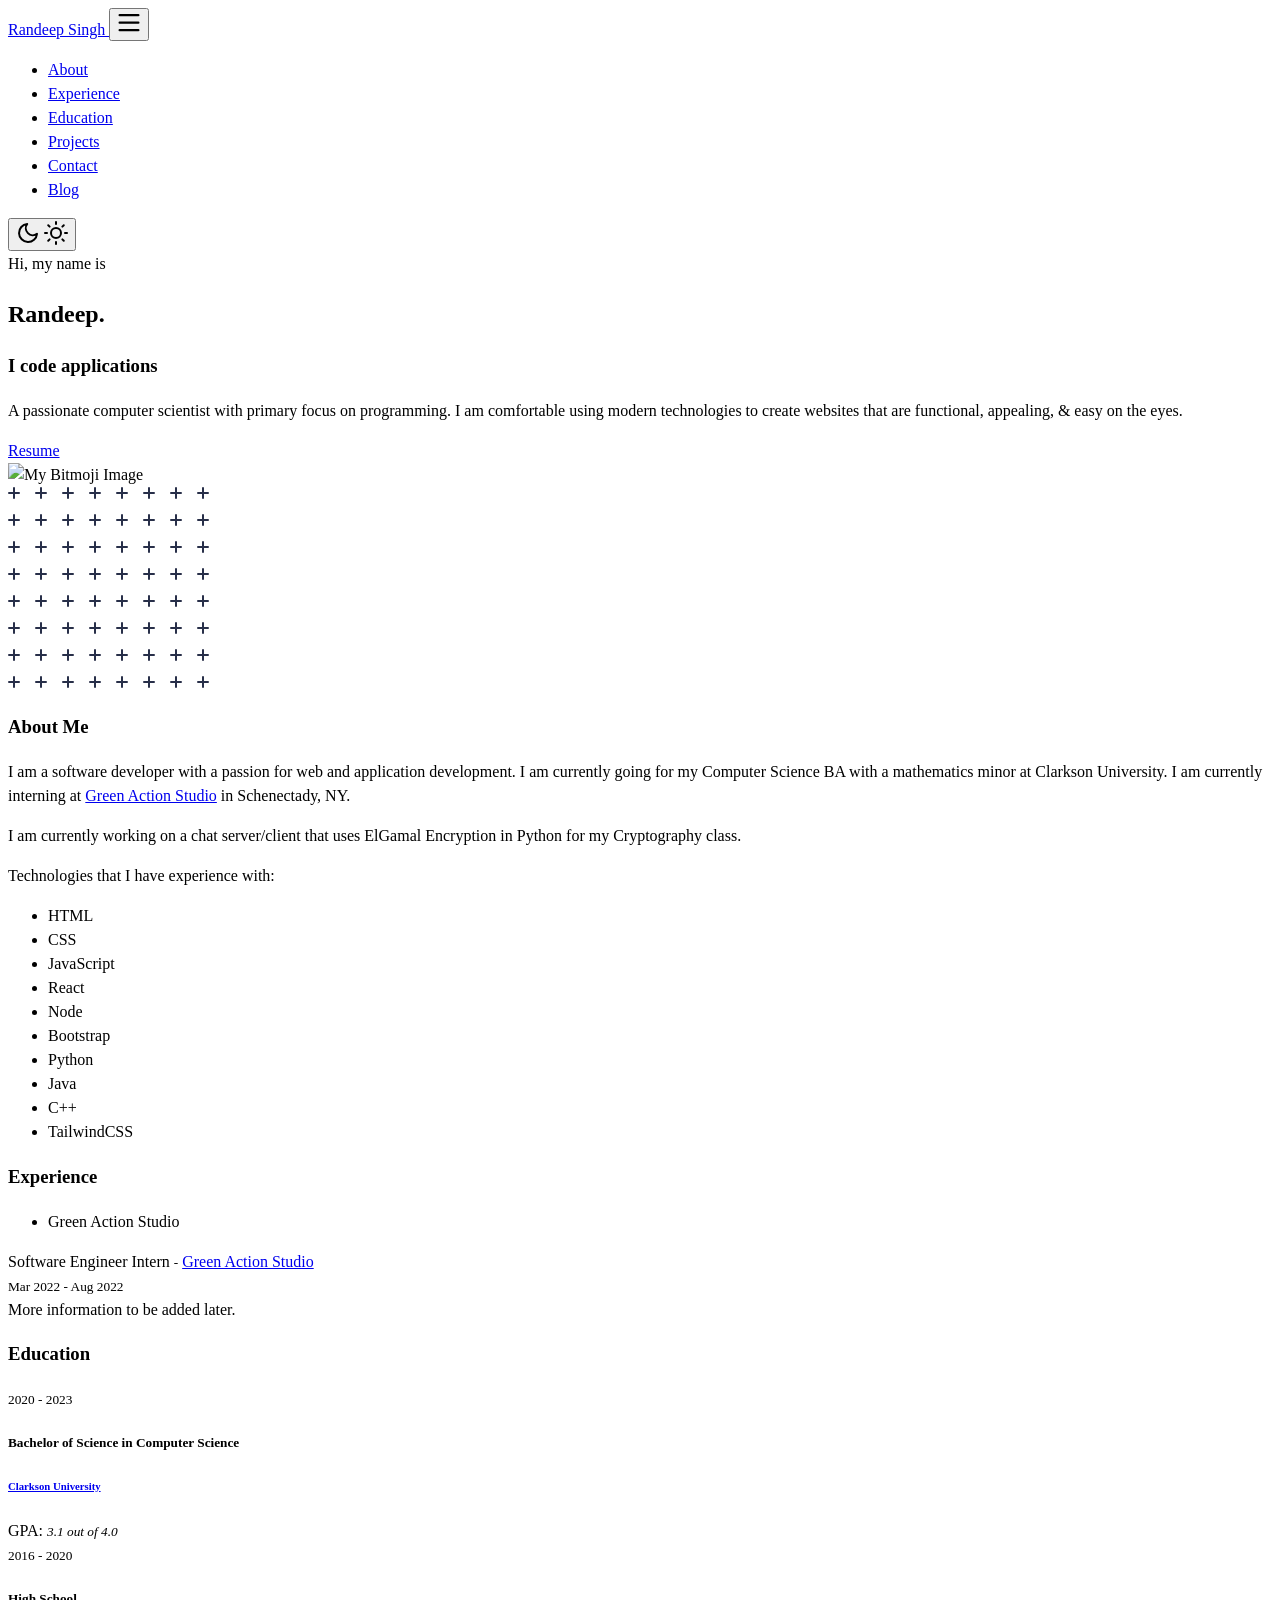
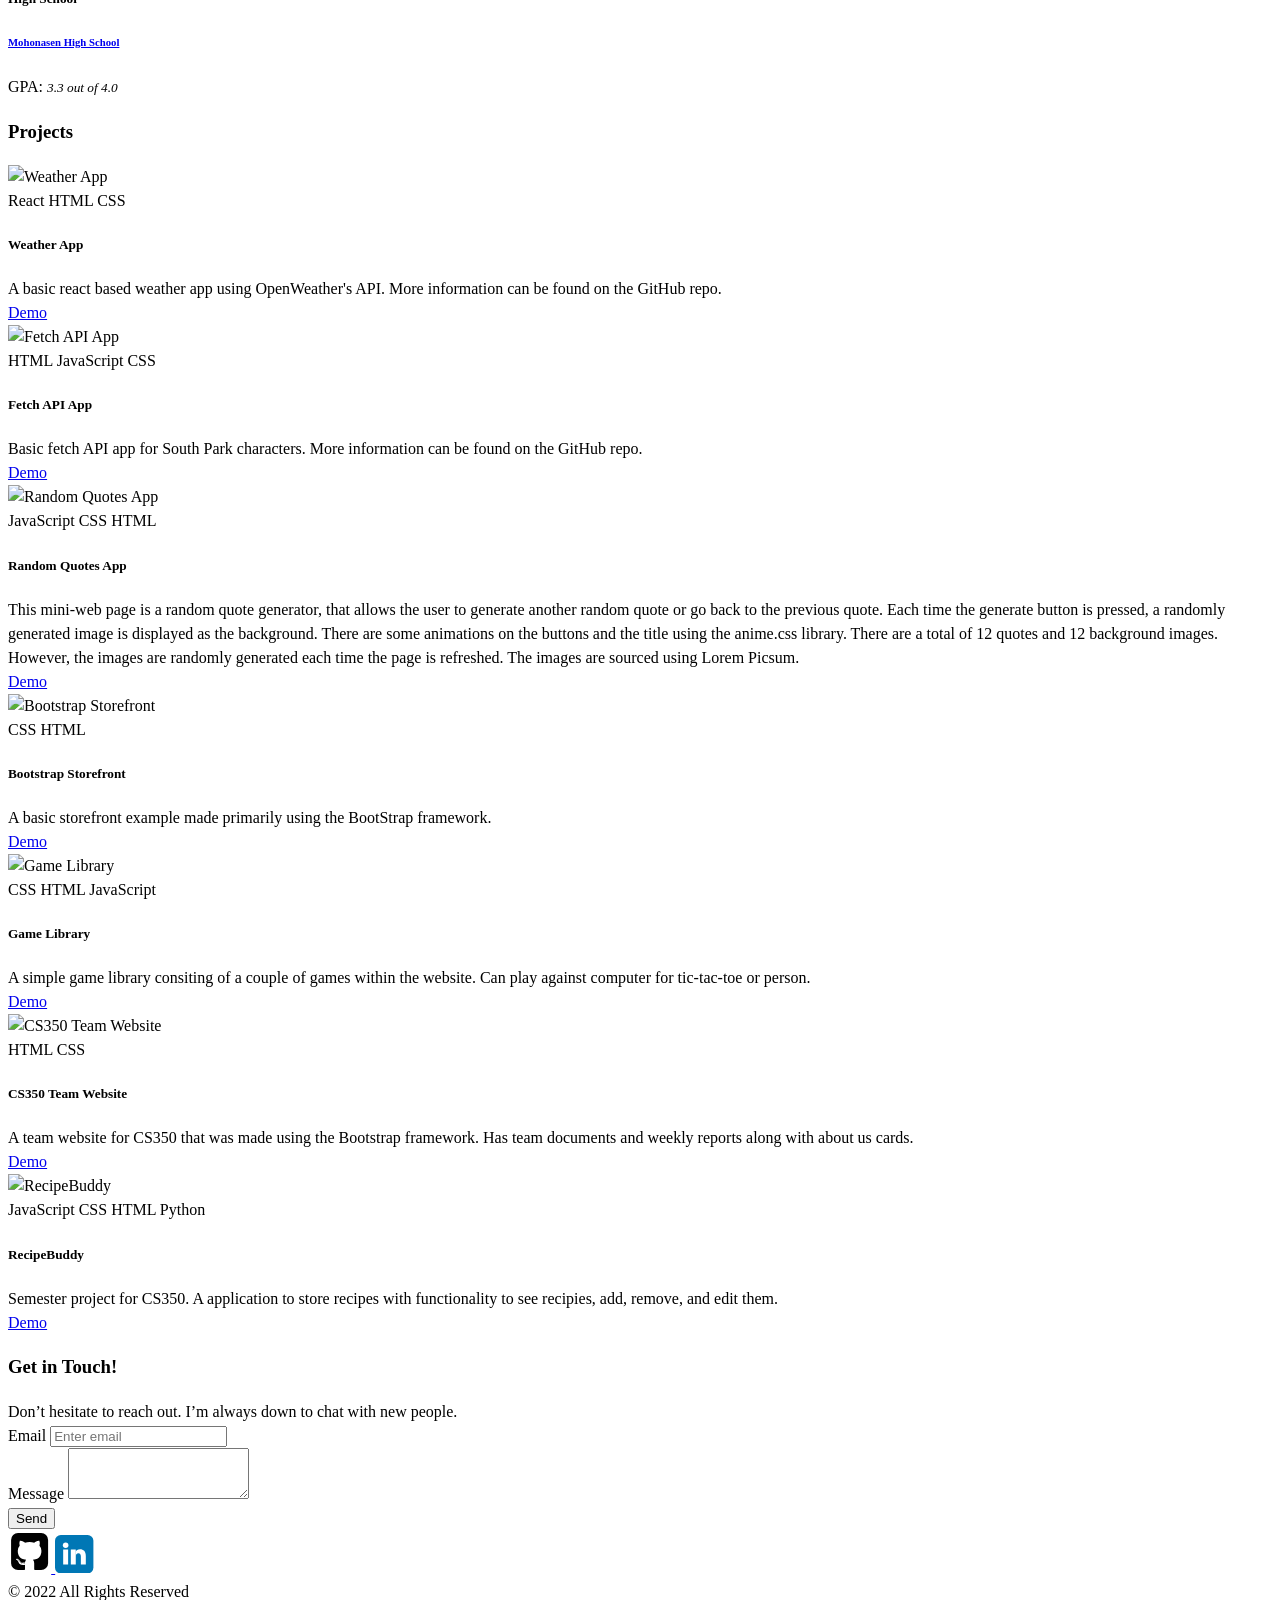
==== public/index.html @ 99345810 "Initial commit" ====
<!DOCTYPE html>
<html>

<head>
	<meta name="generator" content="Hugo 0.97.3" /><meta charset="UTF-8">
<meta name="viewport" content="width=device-width, initial-scale=1.0">
<meta http-equiv="X-UA-Compatible" content="ie=edge">
<link rel="icon" href= type="image/gif">


<link rel="preconnect" href="https://fonts.googleapis.com">
<link rel="preconnect" href="https://fonts.gstatic.com" crossorigin>
<link
    href="https://fonts.googleapis.com/css2?family=Alata&family=Lora:ital,wght@0,400;0,500;0,600;0,700;1,400;1,500;1,600;1,700&family=Roboto:ital,wght@0,100;0,300;0,400;0,500;0,700;0,900;1,100;1,300;1,400;1,500;1,700;1,900&display=swap"
    rel="stylesheet">


<link rel="stylesheet" href="/css/font.css" media="all">



<meta property="og:title" content="Randeep Singh" />
<meta property="og:description" content="A hub for information about me and any projects I have worked on." />
<meta property="og:type" content="website" />
<meta property="og:url" content="/" /><meta property="og:site_name" content="Randeep Singh" />


<meta name="twitter:card" content="summary"/>
<meta name="twitter:title" content="Randeep Singh"/>
<meta name="twitter:description" content="A hub for information about me and any projects I have worked on."/>



<link rel="stylesheet" href="/bootstrap-5/css/bootstrap.min.css" media="all">
<link rel="stylesheet" href="/css/header.css" media="all">
<link rel="stylesheet" href="/css/footer.css" media="all">


<link rel="stylesheet" href="/css/theme.css" media="all">




<style>
    :root {
        --text-color: #2C3333;
        --text-secondary-color: #F5F5F5;
        --background-color: #54BAB9;
        --secondary-background-color: #64ffda1a;
        --primary-color: #F0F0F0;
        --secondary-color: #78C2C3;

         
        --text-color-dark: #F5F5F5;
        --text-secondary-color-dark: #F5F5F5;
        --background-color-dark: #313552;
        --secondary-background-color-dark: #212529;
        --primary-color-dark: #F1E0AC;
        --secondary-color-dark: #30475E;
    }
    body {
        font-size: 1rem;
        font-weight: 400;
        line-height: 1.5;
        text-align: left;
    }
</style>

<meta name="description" content=A&#32;hub&#32;for&#32;information&#32;about&#32;me&#32;and&#32;any&#32;projects&#32;I&#32;have&#32;worked&#32;on.>
<link rel="stylesheet" href="/css/index.css" media="all">
<link rel="stylesheet" href="/css/projects.css" media="all">


<script defer src="/fontawesome-5/all-5.15.4.js"></script>

  <title>
Randeep Singh

  </title>
</head>

<body class="light" onload="loading()">
  
  
  <script src="/bootstrap-5/js/bootstrap.bundle.js"></script>
<script>
    if (localStorage.getItem("pref-theme") === "dark") {
        document.body.classList.add('dark');
    } else if (localStorage.getItem("pref-theme") === "light") {
        document.body.classList.remove('dark')
    } else if (window.matchMedia('(prefers-color-scheme: dark)').matches) {
        document.body.classList.add('dark');
    }

</script>



<header>
    <nav class="pt-3 navbar navbar-expand-lg">
        <div class="container-fluid mx-xs-2 mx-sm-5 mx-md-5 mx-lg-5">
            
            <a class="navbar-brand primary-font text-wrap" href="/">
                
                Randeep Singh
                
            </a>

            
            <button class="navbar-toggler" type="button" data-bs-toggle="collapse" data-bs-target="#navbarContent"
                aria-controls="navbarContent" aria-expanded="false" aria-label="Toggle navigation">
                <svg aria-hidden="true" height="24" viewBox="0 0 16 16" version="1.1" width="24" data-view-component="true">
                    <path fill-rule="evenodd" d="M1 2.75A.75.75 0 011.75 2h12.5a.75.75 0 110 1.5H1.75A.75.75 0 011 2.75zm0 5A.75.75 0 011.75 7h12.5a.75.75 0 110 1.5H1.75A.75.75 0 011 7.75zM1.75 12a.75.75 0 100 1.5h12.5a.75.75 0 100-1.5H1.75z"></path>
                </svg>
            </button>

            
            <div class="collapse navbar-collapse text-wrap primary-font" id="navbarContent">
                <ul class="navbar-nav ms-auto text-center">
                    
                    <li class="nav-item navbar-text">
                        <a class="nav-link" href="/#about" aria-label="about">About</a>
                    </li>
                    

                    
                    <li class="nav-item navbar-text">
                        <a class="nav-link" href="/#experience"
                            aria-label="experience">Experience</a>
                    </li>
                    

                    
                    <li class="nav-item navbar-text">
                        <a class="nav-link" href="/#education"
                            aria-label="education">Education</a>
                    </li>
                    

                    
                    <li class="nav-item navbar-text">
                        <a class="nav-link" href="/#projects"
                            aria-label="projects">Projects</a>
                    </li>
                    

                    

                    
                    <li class="nav-item navbar-text">
                        <a class="nav-link" href="/#contact"
                            aria-label="contact">Contact</a>
                    </li>
                    

                    
                    
                    
                    
                    <li class="nav-item navbar-text">
                        <a class="nav-link" href="/blogs" title="Blog Posts">
                            
                            Blog
                        </a>
                    </li>
                    
                    
                </ul>

                
                
                <div class="text-center">
                    <button id="theme-toggle">
                        <svg id="moon" xmlns="http://www.w3.org/2000/svg" width="24" height="24" viewBox="0 0 24 24" fill="none" stroke="currentColor" stroke-width="2" stroke-linecap="round" stroke-linejoin="round">
                            <path d="M21 12.79A9 9 0 1 1 11.21 3 7 7 0 0 0 21 12.79z"></path>
                        </svg>
                        <svg id="sun" xmlns="http://www.w3.org/2000/svg" width="24" height="24" viewBox="0 0 24 24" fill="none" stroke="currentColor" stroke-width="2" stroke-linecap="round" stroke-linejoin="round">
                            <circle cx="12" cy="12" r="5"></circle>
                            <line x1="12" y1="1" x2="12" y2="3"></line>
                            <line x1="12" y1="21" x2="12" y2="23"></line>
                            <line x1="4.22" y1="4.22" x2="5.64" y2="5.64"></line>
                            <line x1="18.36" y1="18.36" x2="19.78" y2="19.78"></line>
                            <line x1="1" y1="12" x2="3" y2="12"></line>
                            <line x1="21" y1="12" x2="23" y2="12"></line>
                            <line x1="4.22" y1="19.78" x2="5.64" y2="18.36"></line>
                            <line x1="18.36" y1="5.64" x2="19.78" y2="4.22"></line>
                        </svg>
                    </button>
                </div>
            
                
            </div>
        </div>
    </nav>
</header>
<div id="content">
<section id="hero" class="py-5">
    <div class="container px-3 px-sm-5 px-md-5 px-lg-5 pt-lg-3">
        <div class="row">
            <div class="col-sm-12 col-md-12 col-lg-8 content" id="primary-font">
                <span class="subtitle">
                    Hi, my name is
                </span>
                <h2>
                    Randeep.
                </h2>
                <h3>
                    I code applications
                </h3>
                <p class="hero-content">
                    A passionate computer scientist with primary focus on programming. I am comfortable using modern technologies to create websites that are functional, appealing, &amp; easy on the eyes.
                </p>
                <div class="row">
                    <div class="col-auto h-100">
                        
                        <a href="https://randeepsingh.dev/resume.html" class="btn">
                            Resume
                        </a>
                        
                    </div>
                    <div class="col-auto px-0 h-100"><span id="loading-icons" style="display: none;">
    
    <span class="px-1">
        <a href="https://github.com/RaSingh02/" target="_blank" class="btn social-icon">
            <i class="fab fa-github"></i>
        </a>
    </span>
    
    <span class="px-1">
        <a href="https://www.linkedin.com/in/randeep-singh-8096b31a5/" target="_blank" class="btn social-icon">
            <i class="fab fa-linkedin-in"></i>
        </a>
    </span>
    

    
</span></div>
                </div>
            </div>
            <div class="col-sm-12 col-md-12 col-lg-4">
                <div class="row justify-content-center">
                    <div class="col-sm-12 col-md-9 pt-5 image px-5 px-md-5 px-lg-0 text-center">
                        <img src="/Images/Bitmoji.png" 
                            class="img-thumbnail img-fluid mx-auto" 
                            alt="My Bitmoji Image"
                        >
                    </div>
                </div>
            </div>
        </div>
    </div>
    <div class="hero-bottom-svg d-md-block d-lg-block d-none">
        <svg xmlns="http://www.w3.org/2000/svg" width="201" height="201" viewBox="0 0 201 201">
            <g id="Group_1168" data-name="Group 1168" transform="translate(-384 -1392)">
                <rect id="Rectangle_2206" data-name="Rectangle 2206" width="12" height="2" rx="1"
                    transform="translate(391 1392) rotate(90)" fill="#282f49" />
                <rect id="Rectangle_2271" data-name="Rectangle 2271" width="12" height="2" rx="1"
                    transform="translate(391 1500) rotate(90)" fill="#282f49" />
                <rect id="Rectangle_2238" data-name="Rectangle 2238" width="12" height="2" rx="1"
                    transform="translate(391 1446) rotate(90)" fill="#282f49" />
                <rect id="Rectangle_2278" data-name="Rectangle 2278" width="12" height="2" rx="1"
                    transform="translate(391 1554) rotate(90)" fill="#282f49" />
                <rect id="Rectangle_2222" data-name="Rectangle 2222" width="12" height="2" rx="1"
                    transform="translate(391 1419) rotate(90)" fill="#282f49" />
                <rect id="Rectangle_2272" data-name="Rectangle 2272" width="12" height="2" rx="1"
                    transform="translate(391 1527) rotate(90)" fill="#282f49" />
                <rect id="Rectangle_2241" data-name="Rectangle 2241" width="12" height="2" rx="1"
                    transform="translate(391 1473) rotate(90)" fill="#282f49" />
                <rect id="Rectangle_2288" data-name="Rectangle 2288" width="12" height="2" rx="1"
                    transform="translate(391 1581) rotate(90)" fill="#282f49" />
                <rect id="Rectangle_2214" data-name="Rectangle 2214" width="12" height="2" rx="1"
                    transform="translate(499 1392) rotate(90)" fill="#282f49" />
                <rect id="Rectangle_2289" data-name="Rectangle 2289" width="12" height="2" rx="1"
                    transform="translate(499 1500) rotate(90)" fill="#282f49" />
                <rect id="Rectangle_2256" data-name="Rectangle 2256" width="12" height="2" rx="1"
                    transform="translate(499 1446) rotate(90)" fill="#282f49" />
                <rect id="Rectangle_2290" data-name="Rectangle 2290" width="12" height="2" rx="1"
                    transform="translate(499 1554) rotate(90)" fill="#282f49" />
                <rect id="Rectangle_2231" data-name="Rectangle 2231" width="12" height="2" rx="1"
                    transform="translate(499 1419) rotate(90)" fill="#282f49" />
                <rect id="Rectangle_2291" data-name="Rectangle 2291" width="12" height="2" rx="1"
                    transform="translate(499 1527) rotate(90)" fill="#282f49" />
                <rect id="Rectangle_2257" data-name="Rectangle 2257" width="12" height="2" rx="1"
                    transform="translate(499 1473) rotate(90)" fill="#282f49" />
                <rect id="Rectangle_2292" data-name="Rectangle 2292" width="12" height="2" rx="1"
                    transform="translate(499 1581) rotate(90)" fill="#282f49" />
                <rect id="Rectangle_2210" data-name="Rectangle 2210" width="12" height="2" rx="1"
                    transform="translate(445 1392) rotate(90)" fill="#282f49" />
                <rect id="Rectangle_2279" data-name="Rectangle 2279" width="12" height="2" rx="1"
                    transform="translate(445 1500) rotate(90)" fill="#282f49" />
                <rect id="Rectangle_2248" data-name="Rectangle 2248" width="12" height="2" rx="1"
                    transform="translate(445 1446) rotate(90)" fill="#282f49" />
                <rect id="Rectangle_2280" data-name="Rectangle 2280" width="12" height="2" rx="1"
                    transform="translate(445 1554) rotate(90)" fill="#282f49" />
                <rect id="Rectangle_2226" data-name="Rectangle 2226" width="12" height="2" rx="1"
                    transform="translate(445 1419) rotate(90)" fill="#282f49" />
                <rect id="Rectangle_2281" data-name="Rectangle 2281" width="12" height="2" rx="1"
                    transform="translate(445 1527) rotate(90)" fill="#282f49" />
                <rect id="Rectangle_2249" data-name="Rectangle 2249" width="12" height="2" rx="1"
                    transform="translate(445 1473) rotate(90)" fill="#282f49" />
                <rect id="Rectangle_2293" data-name="Rectangle 2293" width="12" height="2" rx="1"
                    transform="translate(445 1581) rotate(90)" fill="#282f49" />
                <rect id="Rectangle_2219" data-name="Rectangle 2219" width="12" height="2" rx="1"
                    transform="translate(553 1392) rotate(90)" fill="#282f49" />
                <rect id="Rectangle_2310" data-name="Rectangle 2310" width="12" height="2" rx="1"
                    transform="translate(553 1500) rotate(90)" fill="#282f49" />
                <rect id="Rectangle_2262" data-name="Rectangle 2262" width="12" height="2" rx="1"
                    transform="translate(553 1446) rotate(90)" fill="#282f49" />
                <rect id="Rectangle_2311" data-name="Rectangle 2311" width="12" height="2" rx="1"
                    transform="translate(553 1554) rotate(90)" fill="#282f49" />
                <rect id="Rectangle_2232" data-name="Rectangle 2232" width="12" height="2" rx="1"
                    transform="translate(553 1419) rotate(90)" fill="#282f49" />
                <rect id="Rectangle_2312" data-name="Rectangle 2312" width="12" height="2" rx="1"
                    transform="translate(553 1527) rotate(90)" fill="#282f49" />
                <rect id="Rectangle_2263" data-name="Rectangle 2263" width="12" height="2" rx="1"
                    transform="translate(553 1473) rotate(90)" fill="#282f49" />
                <rect id="Rectangle_2313" data-name="Rectangle 2313" width="12" height="2" rx="1"
                    transform="translate(553 1581) rotate(90)" fill="#282f49" />
                <rect id="Rectangle_2209" data-name="Rectangle 2209" width="12" height="2" rx="1"
                    transform="translate(418 1392) rotate(90)" fill="#282f49" />
                <rect id="Rectangle_2273" data-name="Rectangle 2273" width="12" height="2" rx="1"
                    transform="translate(418 1500) rotate(90)" fill="#282f49" />
                <rect id="Rectangle_2242" data-name="Rectangle 2242" width="12" height="2" rx="1"
                    transform="translate(418 1446) rotate(90)" fill="#282f49" />
                <rect id="Rectangle_2282" data-name="Rectangle 2282" width="12" height="2" rx="1"
                    transform="translate(418 1554) rotate(90)" fill="#282f49" />
                <rect id="Rectangle_2223" data-name="Rectangle 2223" width="12" height="2" rx="1"
                    transform="translate(418 1419) rotate(90)" fill="#282f49" />
                <rect id="Rectangle_2274" data-name="Rectangle 2274" width="12" height="2" rx="1"
                    transform="translate(418 1527) rotate(90)" fill="#282f49" />
                <rect id="Rectangle_2243" data-name="Rectangle 2243" width="12" height="2" rx="1"
                    transform="translate(418 1473) rotate(90)" fill="#282f49" />
                <rect id="Rectangle_2294" data-name="Rectangle 2294" width="12" height="2" rx="1"
                    transform="translate(418 1581) rotate(90)" fill="#282f49" />
                <rect id="Rectangle_2217" data-name="Rectangle 2217" width="12" height="2" rx="1"
                    transform="translate(526 1392) rotate(90)" fill="#282f49" />
                <rect id="Rectangle_2314" data-name="Rectangle 2314" width="12" height="2" rx="1"
                    transform="translate(526 1500) rotate(90)" fill="#282f49" />
                <rect id="Rectangle_2258" data-name="Rectangle 2258" width="12" height="2" rx="1"
                    transform="translate(526 1446) rotate(90)" fill="#282f49" />
                <rect id="Rectangle_2315" data-name="Rectangle 2315" width="12" height="2" rx="1"
                    transform="translate(526 1554) rotate(90)" fill="#282f49" />
                <rect id="Rectangle_2233" data-name="Rectangle 2233" width="12" height="2" rx="1"
                    transform="translate(526 1419) rotate(90)" fill="#282f49" />
                <rect id="Rectangle_2316" data-name="Rectangle 2316" width="12" height="2" rx="1"
                    transform="translate(526 1527) rotate(90)" fill="#282f49" />
                <rect id="Rectangle_2259" data-name="Rectangle 2259" width="12" height="2" rx="1"
                    transform="translate(526 1473) rotate(90)" fill="#282f49" />
                <rect id="Rectangle_2317" data-name="Rectangle 2317" width="12" height="2" rx="1"
                    transform="translate(526 1581) rotate(90)" fill="#282f49" />
                <rect id="Rectangle_2211" data-name="Rectangle 2211" width="12" height="2" rx="1"
                    transform="translate(472 1392) rotate(90)" fill="#282f49" />
                <rect id="Rectangle_2295" data-name="Rectangle 2295" width="12" height="2" rx="1"
                    transform="translate(472 1500) rotate(90)" fill="#282f49" />
                <rect id="Rectangle_2250" data-name="Rectangle 2250" width="12" height="2" rx="1"
                    transform="translate(472 1446) rotate(90)" fill="#282f49" />
                <rect id="Rectangle_2296" data-name="Rectangle 2296" width="12" height="2" rx="1"
                    transform="translate(472 1554) rotate(90)" fill="#282f49" />
                <rect id="Rectangle_2227" data-name="Rectangle 2227" width="12" height="2" rx="1"
                    transform="translate(472 1419) rotate(90)" fill="#282f49" />
                <rect id="Rectangle_2297" data-name="Rectangle 2297" width="12" height="2" rx="1"
                    transform="translate(472 1527) rotate(90)" fill="#282f49" />
                <rect id="Rectangle_2251" data-name="Rectangle 2251" width="12" height="2" rx="1"
                    transform="translate(472 1473) rotate(90)" fill="#282f49" />
                <rect id="Rectangle_2298" data-name="Rectangle 2298" width="12" height="2" rx="1"
                    transform="translate(472 1581) rotate(90)" fill="#282f49" />
                <rect id="Rectangle_2221" data-name="Rectangle 2221" width="12" height="2" rx="1"
                    transform="translate(580 1392) rotate(90)" fill="#282f49" />
                <rect id="Rectangle_2318" data-name="Rectangle 2318" width="12" height="2" rx="1"
                    transform="translate(580 1500) rotate(90)" fill="#282f49" />
                <rect id="Rectangle_2264" data-name="Rectangle 2264" width="12" height="2" rx="1"
                    transform="translate(580 1446) rotate(90)" fill="#282f49" />
                <rect id="Rectangle_2319" data-name="Rectangle 2319" width="12" height="2" rx="1"
                    transform="translate(580 1554) rotate(90)" fill="#282f49" />
                <rect id="Rectangle_2236" data-name="Rectangle 2236" width="12" height="2" rx="1"
                    transform="translate(580 1419) rotate(90)" fill="#282f49" />
                <rect id="Rectangle_2320" data-name="Rectangle 2320" width="12" height="2" rx="1"
                    transform="translate(580 1527) rotate(90)" fill="#282f49" />
                <rect id="Rectangle_2265" data-name="Rectangle 2265" width="12" height="2" rx="1"
                    transform="translate(580 1473) rotate(90)" fill="#282f49" />
                <rect id="Rectangle_2321" data-name="Rectangle 2321" width="12" height="2" rx="1"
                    transform="translate(580 1581) rotate(90)" fill="#282f49" />
                <rect id="Rectangle_2207" data-name="Rectangle 2207" width="12" height="2" rx="1"
                    transform="translate(396 1399) rotate(-180)" fill="#282f49" />
                <rect id="Rectangle_2270" data-name="Rectangle 2270" width="12" height="2" rx="1"
                    transform="translate(396 1507) rotate(-180)" fill="#282f49" />
                <rect id="Rectangle_2239" data-name="Rectangle 2239" width="12" height="2" rx="1"
                    transform="translate(396 1453) rotate(-180)" fill="#282f49" />
                <rect id="Rectangle_2283" data-name="Rectangle 2283" width="12" height="2" rx="1"
                    transform="translate(396 1561) rotate(-180)" fill="#282f49" />
                <rect id="Rectangle_2224" data-name="Rectangle 2224" width="12" height="2" rx="1"
                    transform="translate(396 1426) rotate(-180)" fill="#282f49" />
                <rect id="Rectangle_2275" data-name="Rectangle 2275" width="12" height="2" rx="1"
                    transform="translate(396 1534) rotate(-180)" fill="#282f49" />
                <rect id="Rectangle_2244" data-name="Rectangle 2244" width="12" height="2" rx="1"
                    transform="translate(396 1480) rotate(-180)" fill="#282f49" />
                <rect id="Rectangle_2299" data-name="Rectangle 2299" width="12" height="2" rx="1"
                    transform="translate(396 1588) rotate(-180)" fill="#282f49" />
                <rect id="Rectangle_2215" data-name="Rectangle 2215" width="12" height="2" rx="1"
                    transform="translate(504 1399) rotate(-180)" fill="#282f49" />
                <rect id="Rectangle_2300" data-name="Rectangle 2300" width="12" height="2" rx="1"
                    transform="translate(504 1507) rotate(-180)" fill="#282f49" />
                <rect id="Rectangle_2252" data-name="Rectangle 2252" width="12" height="2" rx="1"
                    transform="translate(504 1453) rotate(-180)" fill="#282f49" />
                <rect id="Rectangle_2301" data-name="Rectangle 2301" width="12" height="2" rx="1"
                    transform="translate(504 1561) rotate(-180)" fill="#282f49" />
                <rect id="Rectangle_2228" data-name="Rectangle 2228" width="12" height="2" rx="1"
                    transform="translate(504 1426) rotate(-180)" fill="#282f49" />
                <rect id="Rectangle_2302" data-name="Rectangle 2302" width="12" height="2" rx="1"
                    transform="translate(504 1534) rotate(-180)" fill="#282f49" />
                <rect id="Rectangle_2253" data-name="Rectangle 2253" width="12" height="2" rx="1"
                    transform="translate(504 1480) rotate(-180)" fill="#282f49" />
                <rect id="Rectangle_2303" data-name="Rectangle 2303" width="12" height="2" rx="1"
                    transform="translate(504 1588) rotate(-180)" fill="#282f49" />
                <rect id="Rectangle_2212" data-name="Rectangle 2212" width="12" height="2" rx="1"
                    transform="translate(450 1399) rotate(-180)" fill="#282f49" />
                <rect id="Rectangle_2284" data-name="Rectangle 2284" width="12" height="2" rx="1"
                    transform="translate(450 1507) rotate(-180)" fill="#282f49" />
                <rect id="Rectangle_2245" data-name="Rectangle 2245" width="12" height="2" rx="1"
                    transform="translate(450 1453) rotate(-180)" fill="#282f49" />
                <rect id="Rectangle_2285" data-name="Rectangle 2285" width="12" height="2" rx="1"
                    transform="translate(450 1561) rotate(-180)" fill="#282f49" />
                <rect id="Rectangle_2229" data-name="Rectangle 2229" width="12" height="2" rx="1"
                    transform="translate(450 1426) rotate(-180)" fill="#282f49" />
                <rect id="Rectangle_2286" data-name="Rectangle 2286" width="12" height="2" rx="1"
                    transform="translate(450 1534) rotate(-180)" fill="#282f49" />
                <rect id="Rectangle_2246" data-name="Rectangle 2246" width="12" height="2" rx="1"
                    transform="translate(450 1480) rotate(-180)" fill="#282f49" />
                <rect id="Rectangle_2304" data-name="Rectangle 2304" width="12" height="2" rx="1"
                    transform="translate(450 1588) rotate(-180)" fill="#282f49" />
                <rect id="Rectangle_2218" data-name="Rectangle 2218" width="12" height="2" rx="1"
                    transform="translate(558 1399) rotate(-180)" fill="#282f49" />
                <rect id="Rectangle_2322" data-name="Rectangle 2322" width="12" height="2" rx="1"
                    transform="translate(558 1507) rotate(-180)" fill="#282f49" />
                <rect id="Rectangle_2266" data-name="Rectangle 2266" width="12" height="2" rx="1"
                    transform="translate(558 1453) rotate(-180)" fill="#282f49" />
                <rect id="Rectangle_2323" data-name="Rectangle 2323" width="12" height="2" rx="1"
                    transform="translate(558 1561) rotate(-180)" fill="#282f49" />
                <rect id="Rectangle_2234" data-name="Rectangle 2234" width="12" height="2" rx="1"
                    transform="translate(558 1426) rotate(-180)" fill="#282f49" />
                <rect id="Rectangle_2324" data-name="Rectangle 2324" width="12" height="2" rx="1"
                    transform="translate(558 1534) rotate(-180)" fill="#282f49" />
                <rect id="Rectangle_2267" data-name="Rectangle 2267" width="12" height="2" rx="1"
                    transform="translate(558 1480) rotate(-180)" fill="#282f49" />
                <rect id="Rectangle_2325" data-name="Rectangle 2325" width="12" height="2" rx="1"
                    transform="translate(558 1588) rotate(-180)" fill="#282f49" />
                <rect id="Rectangle_2208" data-name="Rectangle 2208" width="12" height="2" rx="1"
                    transform="translate(423 1399) rotate(-180)" fill="#282f49" />
                <rect id="Rectangle_2276" data-name="Rectangle 2276" width="12" height="2" rx="1"
                    transform="translate(423 1507) rotate(-180)" fill="#282f49" />
                <rect id="Rectangle_2240" data-name="Rectangle 2240" width="12" height="2" rx="1"
                    transform="translate(423 1453) rotate(-180)" fill="#282f49" />
                <rect id="Rectangle_2287" data-name="Rectangle 2287" width="12" height="2" rx="1"
                    transform="translate(423 1561) rotate(-180)" fill="#282f49" />
                <rect id="Rectangle_2225" data-name="Rectangle 2225" width="12" height="2" rx="1"
                    transform="translate(423 1426) rotate(-180)" fill="#282f49" />
                <rect id="Rectangle_2277" data-name="Rectangle 2277" width="12" height="2" rx="1"
                    transform="translate(423 1534) rotate(-180)" fill="#282f49" />
                <rect id="Rectangle_2247" data-name="Rectangle 2247" width="12" height="2" rx="1"
                    transform="translate(423 1480) rotate(-180)" fill="#282f49" />
                <rect id="Rectangle_2305" data-name="Rectangle 2305" width="12" height="2" rx="1"
                    transform="translate(423 1588) rotate(-180)" fill="#282f49" />
                <rect id="Rectangle_2216" data-name="Rectangle 2216" width="12" height="2" rx="1"
                    transform="translate(531 1399) rotate(-180)" fill="#282f49" />
                <rect id="Rectangle_2326" data-name="Rectangle 2326" width="12" height="2" rx="1"
                    transform="translate(531 1507) rotate(-180)" fill="#282f49" />
                <rect id="Rectangle_2260" data-name="Rectangle 2260" width="12" height="2" rx="1"
                    transform="translate(531 1453) rotate(-180)" fill="#282f49" />
                <rect id="Rectangle_2327" data-name="Rectangle 2327" width="12" height="2" rx="1"
                    transform="translate(531 1561) rotate(-180)" fill="#282f49" />
                <rect id="Rectangle_2235" data-name="Rectangle 2235" width="12" height="2" rx="1"
                    transform="translate(531 1426) rotate(-180)" fill="#282f49" />
                <rect id="Rectangle_2328" data-name="Rectangle 2328" width="12" height="2" rx="1"
                    transform="translate(531 1534) rotate(-180)" fill="#282f49" />
                <rect id="Rectangle_2261" data-name="Rectangle 2261" width="12" height="2" rx="1"
                    transform="translate(531 1480) rotate(-180)" fill="#282f49" />
                <rect id="Rectangle_2329" data-name="Rectangle 2329" width="12" height="2" rx="1"
                    transform="translate(531 1588) rotate(-180)" fill="#282f49" />
                <rect id="Rectangle_2213" data-name="Rectangle 2213" width="12" height="2" rx="1"
                    transform="translate(477 1399) rotate(-180)" fill="#282f49" />
                <rect id="Rectangle_2306" data-name="Rectangle 2306" width="12" height="2" rx="1"
                    transform="translate(477 1507) rotate(-180)" fill="#282f49" />
                <rect id="Rectangle_2254" data-name="Rectangle 2254" width="12" height="2" rx="1"
                    transform="translate(477 1453) rotate(-180)" fill="#282f49" />
                <rect id="Rectangle_2307" data-name="Rectangle 2307" width="12" height="2" rx="1"
                    transform="translate(477 1561) rotate(-180)" fill="#282f49" />
                <rect id="Rectangle_2230" data-name="Rectangle 2230" width="12" height="2" rx="1"
                    transform="translate(477 1426) rotate(-180)" fill="#282f49" />
                <rect id="Rectangle_2308" data-name="Rectangle 2308" width="12" height="2" rx="1"
                    transform="translate(477 1534) rotate(-180)" fill="#282f49" />
                <rect id="Rectangle_2255" data-name="Rectangle 2255" width="12" height="2" rx="1"
                    transform="translate(477 1480) rotate(-180)" fill="#282f49" />
                <rect id="Rectangle_2309" data-name="Rectangle 2309" width="12" height="2" rx="1"
                    transform="translate(477 1588) rotate(-180)" fill="#282f49" />
                <rect id="Rectangle_2220" data-name="Rectangle 2220" width="12" height="2" rx="1"
                    transform="translate(585 1399) rotate(-180)" fill="#282f49" />
                <rect id="Rectangle_2330" data-name="Rectangle 2330" width="12" height="2" rx="1"
                    transform="translate(585 1507) rotate(-180)" fill="#282f49" />
                <rect id="Rectangle_2268" data-name="Rectangle 2268" width="12" height="2" rx="1"
                    transform="translate(585 1453) rotate(-180)" fill="#282f49" />
                <rect id="Rectangle_2331" data-name="Rectangle 2331" width="12" height="2" rx="1"
                    transform="translate(585 1561) rotate(-180)" fill="#282f49" />
                <rect id="Rectangle_2237" data-name="Rectangle 2237" width="12" height="2" rx="1"
                    transform="translate(585 1426) rotate(-180)" fill="#282f49" />
                <rect id="Rectangle_2332" data-name="Rectangle 2332" width="12" height="2" rx="1"
                    transform="translate(585 1534) rotate(-180)" fill="#282f49" />
                <rect id="Rectangle_2269" data-name="Rectangle 2269" width="12" height="2" rx="1"
                    transform="translate(585 1480) rotate(-180)" fill="#282f49" />
                <rect id="Rectangle_2333" data-name="Rectangle 2333" width="12" height="2" rx="1"
                    transform="translate(585 1588) rotate(-180)" fill="#282f49" />
            </g>
        </svg>
    </div>
</section>

<section id="about" class="py-0 py-sm-5">
    <div class="container bg-transparent">
        <h3 class="text-center bg-transparent">About Me</h3>
        <div class="bg-transparent row justify-content-center px-3 py-5">
            
            <div class="col-sm-12 col-md-12 col-lg-8 content">
                <p>I am a software developer with a passion for web and application development. I am currently going for my Computer Science BA with a mathematics minor at Clarkson University. I am currently interning at <a href="https://greenactionstudio.com/">Green Action Studio</a> in Schenectady, NY.</p>
<p>I am currently working on a chat server/client that uses ElGamal Encryption in Python for my Cryptography class.</p>


                
                Technologies that I have experience with:
                <ul>
                    
                    <li>HTML</li>
                    
                    <li>CSS</li>
                    
                    <li>JavaScript</li>
                    
                    <li>React</li>
                    
                    <li>Node</li>
                    
                    <li>Bootstrap</li>
                    
                    <li>Python</li>
                    
                    <li>Java</li>
                    
                    <li>C++</li>
                    
                    <li>TailwindCSS</li>
                    
                </ul>
                
            </div>
        </div>
    </div>
</section>

<section id="experience" class="py-5">
    <div class="container">
        <h3 class="text-center">Experience</h3>
        <div class="row justify-content-center">
            <div class="col-sm-12 col-md-8 col-lg-8 py-5">
                <div class="experience-container px-3 pt-2">
                    <ul class="nav nav-pills mb-3 bg-transparent" id="pills-tab" role="tablist">
                        
                        
                        <li class="nav-item px-1 bg-transparent" role="presentation">
                            <div 
                                class="nav-link active bg-transparent" 
                                aria-selected="true" 
                                type="button"
                                role="tab" 
                                data-bs-toggle="pill"
                                id='Green-Action-Studio-Mar-2022---Aug-2022-tab'
                                data-bs-target='#pills-Green-Action-Studio-Mar-2022---Aug-2022'
                                aria-controls='Green-Action-Studio-Mar-2022---Aug-2022' 
                            >
                                Green Action Studio
                            </div>
                        </li>
                        
                        
                    </ul>
                    <div class="tab-content pb-5 pt-2 bg-transparent primary-font" id="pills-tabContent">
                        
                        
                        <div 
                            class="tab-pane fade show active bg-transparent" 
                            role="tabpanel"
                            id='pills-Green-Action-Studio-Mar-2022---Aug-2022'
                            aria-labelledby='pills-Green-Action-Studio-Mar-2022---Aug-2022-tab'
                        >
                            <div>
                                <span class="h4">Software Engineer Intern</span>
                                <small>-</small>
                                <a href="https://greenactionstudio.com/" target="_blank">Green Action Studio</a>
                                <div class="pb-1">
                                    <small>Mar 2022 - Aug 2022</small>
                                    
                                    <span class="p-2">
                                        <span 
                                            style="cursor: pointer;" 
                                            data-bs-toggle="tooltip" 
                                            data-bs-placement="top" 
                                            data-bs-original-title=Working&#32;as&#32;a&#32;Software&#32;Engineer&#32;Intern&#32;at&#32;Green&#32;Action&#32;Studio
                                        >
                                            <i class="fas fa-info-circle fa-xs"></i>
                                        </span>
                                    </span>
                                    
                                </div>

                                
                            </div>

                            More information to be added later.
                        </div>
                        
                        
                    </div>
                </div>
            </div>
        </div>
    </div>
</section>

<section id="education" class="py-5">
    <div class="container">
        <h3 class="text-center">Education</h3>
        <div class="row justify-content-center py-5">
            
            
            <div class="col-12 p-0">
                <div class="row row align-items-center justify-content-center m-1 mb-4">
                    

                    <div class="col-md-9">
                        <div class="card">
                            <div class="card-body">
                                <div class="float-end">
                                    <small>2020 - 2023</small>
                                </div>
                                <h5 class="card-title">Bachelor of Science in Computer Science</h5>
                                
                                
                                <a href="https://www.clarkson.edu/" target="_blank">
                                    <h6>
                                    Clarkson University
                                    </h6>
                                </a>
                                

                                
                                <div class="py-1">
                                    GPA:
                                    <i>
                                        <small>3.1 out of 4.0</small>
                                    </i> 
                                </div>
                                
                                <div class="py-1 education-content">
                                    
                                </div>

                                
                            </div>
                        </div>
                    </div>
                </div>
            </div>
            
            <div class="col-12 p-0">
                <div class="row row align-items-center justify-content-center m-1 mb-4">
                    

                    <div class="col-md-9">
                        <div class="card">
                            <div class="card-body">
                                <div class="float-end">
                                    <small>2016 - 2020</small>
                                </div>
                                <h5 class="card-title">High School</h5>
                                
                                
                                <a href="https://www.mohonasen.org/" target="_blank">
                                    <h6>
                                    Mohonasen High School
                                    </h6>
                                </a>
                                

                                
                                <div class="py-1">
                                    GPA:
                                    <i>
                                        <small>3.3 out of 4.0</small>
                                    </i> 
                                </div>
                                
                                <div class="py-1 education-content">
                                    
                                </div>

                                
                            </div>
                        </div>
                    </div>
                </div>
            </div>
            
        </div>
    </div>
</section>


<section id="projects" class="py-5">
    <div class="container">
        <h3 class="text-center">Projects</h3>
        <div class="row justify-content-center px-3 px-md-5">
            
            <div class="col-lg-4 col-md-6 my-3">
                <div class="card my-3 h-100 text-center" title="Weather App">
                    <div class="card-head">
                        <img class="card-img-top" src="/Images/projects/weather.png" alt="Weather App">
                    </div>
                    <div class="card-body bg-transparent p-3">
                        <div class="pb-2 bg-transparent">
                            
                            <span class="badge badge-secondary">React</span>
                            
                            <span class="badge badge-secondary">HTML</span>
                            
                            <span class="badge badge-secondary">CSS</span>
                            
                        </div>
                        <h5 class="card-title bg-transparent mt-1">Weather App</h5>
                        <div class="card-text bg-transparent secondary-font">
                            A basic react based weather app using OpenWeather&#39;s API. More information can be found on the GitHub repo.
                        </div>
                    </div>
                    
                    <div class="card-footer py-3">
                        
                        <span class="m-1 mx-2">
                            <a href="https://github.com/RaSingh02/weather-website" target="_blank">
                                <i class="fab fa-github"></i>
                            </a>
                        </span>
                        
                        
                        <span class="float-end">
                            <a class="btn btn-sm" href="https://www.randeepsingh.dev/weather/" target="_blank">
                                Demo
                            </a>
                        </span>
                        
                    </div>
                    
                </div>
            </div>
            
            <div class="col-lg-4 col-md-6 my-3">
                <div class="card my-3 h-100 text-center" title="Fetch API App">
                    <div class="card-head">
                        <img class="card-img-top" src="/Images/projects/fetch.JPG" alt="Fetch API App">
                    </div>
                    <div class="card-body bg-transparent p-3">
                        <div class="pb-2 bg-transparent">
                            
                            <span class="badge badge-secondary">HTML</span>
                            
                            <span class="badge badge-secondary">JavaScript</span>
                            
                            <span class="badge badge-secondary">CSS</span>
                            
                        </div>
                        <h5 class="card-title bg-transparent mt-1">Fetch API App</h5>
                        <div class="card-text bg-transparent secondary-font">
                            Basic fetch API app for South Park characters. More information can be found on the GitHub repo.
                        </div>
                    </div>
                    
                    <div class="card-footer py-3">
                        
                        <span class="m-1 mx-2">
                            <a href="https://github.com/RaSingh02/fetch-api-app" target="_blank">
                                <i class="fab fa-github"></i>
                            </a>
                        </span>
                        
                        
                        <span class="float-end">
                            <a class="btn btn-sm" href="https://rasingh02.github.io/fetch-api-app/" target="_blank">
                                Demo
                            </a>
                        </span>
                        
                    </div>
                    
                </div>
            </div>
            
            <div class="col-lg-4 col-md-6 my-3">
                <div class="card my-3 h-100 text-center" title="Random Quotes App">
                    <div class="card-head">
                        <img class="card-img-top" src="/Images/projects/quote.png" alt="Random Quotes App">
                    </div>
                    <div class="card-body bg-transparent p-3">
                        <div class="pb-2 bg-transparent">
                            
                            <span class="badge badge-secondary">JavaScript</span>
                            
                            <span class="badge badge-secondary">CSS</span>
                            
                            <span class="badge badge-secondary">HTML</span>
                            
                        </div>
                        <h5 class="card-title bg-transparent mt-1">Random Quotes App</h5>
                        <div class="card-text bg-transparent secondary-font">
                            This mini-web page is a random quote generator, that allows the user to generate another random quote or go back to the previous quote. Each time the generate button is pressed, a randomly generated image is displayed as the background. There are some animations on the buttons and the title using the anime.css library. There are a total of 12 quotes and 12 background images. However, the images are randomly generated each time the page is refreshed. The images are sourced using Lorem Picsum.
                        </div>
                    </div>
                    
                    <div class="card-footer py-3">
                        
                        <span class="m-1 mx-2">
                            <a href="https://github.com/RaSingh02/quotes-app" target="_blank">
                                <i class="fab fa-github"></i>
                            </a>
                        </span>
                        
                        
                        <span class="float-end">
                            <a class="btn btn-sm" href="https://rasingh02.github.io/quotes-app/" target="_blank">
                                Demo
                            </a>
                        </span>
                        
                    </div>
                    
                </div>
            </div>
            
            <div class="col-lg-4 col-md-6 my-3">
                <div class="card my-3 h-100 text-center" title="Bootstrap Storefront">
                    <div class="card-head">
                        <img class="card-img-top" src="/Images/projects/bookstore.png" alt="Bootstrap Storefront">
                    </div>
                    <div class="card-body bg-transparent p-3">
                        <div class="pb-2 bg-transparent">
                            
                            <span class="badge badge-secondary">CSS</span>
                            
                            <span class="badge badge-secondary">HTML</span>
                            
                        </div>
                        <h5 class="card-title bg-transparent mt-1">Bootstrap Storefront</h5>
                        <div class="card-text bg-transparent secondary-font">
                            A basic storefront example made primarily using the BootStrap framework.
                        </div>
                    </div>
                    
                    <div class="card-footer py-3">
                        
                        <span class="m-1 mx-2">
                            <a href="https://github.com/RaSingh02/storefront" target="_blank">
                                <i class="fab fa-github"></i>
                            </a>
                        </span>
                        
                        
                        <span class="float-end">
                            <a class="btn btn-sm" href="https://rasingh02.github.io/storefront/" target="_blank">
                                Demo
                            </a>
                        </span>
                        
                    </div>
                    
                </div>
            </div>
            
            <div class="col-lg-4 col-md-6 my-3">
                <div class="card my-3 h-100 text-center" title="Game Library">
                    <div class="card-head">
                        <img class="card-img-top" src="/Images/projects/games.png" alt="Game Library">
                    </div>
                    <div class="card-body bg-transparent p-3">
                        <div class="pb-2 bg-transparent">
                            
                            <span class="badge badge-secondary">CSS</span>
                            
                            <span class="badge badge-secondary">HTML</span>
                            
                            <span class="badge badge-secondary">JavaScript</span>
                            
                        </div>
                        <h5 class="card-title bg-transparent mt-1">Game Library</h5>
                        <div class="card-text bg-transparent secondary-font">
                            A simple game library consiting of a couple of games within the website. Can play against computer for tic-tac-toe or person.
                        </div>
                    </div>
                    
                    <div class="card-footer py-3">
                        
                        <span class="m-1 mx-2">
                            <a href="https://github.com/RaSingh02/game-library" target="_blank">
                                <i class="fab fa-github"></i>
                            </a>
                        </span>
                        
                        
                        <span class="float-end">
                            <a class="btn btn-sm" href="https://rasingh02.github.io/game-library/" target="_blank">
                                Demo
                            </a>
                        </span>
                        
                    </div>
                    
                </div>
            </div>
            
            <div class="col-lg-4 col-md-6 my-3">
                <div class="card my-3 h-100 text-center" title="CS350 Team Website">
                    <div class="card-head">
                        <img class="card-img-top" src="/Images/projects/team.png" alt="CS350 Team Website">
                    </div>
                    <div class="card-body bg-transparent p-3">
                        <div class="pb-2 bg-transparent">
                            
                            <span class="badge badge-secondary">HTML</span>
                            
                            <span class="badge badge-secondary">CSS</span>
                            
                        </div>
                        <h5 class="card-title bg-transparent mt-1">CS350 Team Website</h5>
                        <div class="card-text bg-transparent secondary-font">
                            A team website for CS350 that was made using the Bootstrap framework. Has team documents and weekly reports along with about us cards.
                        </div>
                    </div>
                    
                    <div class="card-footer py-3">
                        
                        <span class="m-1 mx-2">
                            <a href="https://github.com/RaSingh02/team-website" target="_blank">
                                <i class="fab fa-github"></i>
                            </a>
                        </span>
                        
                        
                        <span class="float-end">
                            <a class="btn btn-sm" href="https://rasingh02.github.io/team-website/" target="_blank">
                                Demo
                            </a>
                        </span>
                        
                    </div>
                    
                </div>
            </div>
            
            <div class="col-lg-4 col-md-6 my-3">
                <div class="card my-3 h-100 text-center" title="RecipeBuddy">
                    <div class="card-head">
                        <img class="card-img-top" src="/Images/projects/recipebuddy.png" alt="RecipeBuddy">
                    </div>
                    <div class="card-body bg-transparent p-3">
                        <div class="pb-2 bg-transparent">
                            
                            <span class="badge badge-secondary">JavaScript</span>
                            
                            <span class="badge badge-secondary">CSS</span>
                            
                            <span class="badge badge-secondary">HTML</span>
                            
                            <span class="badge badge-secondary">Python</span>
                            
                        </div>
                        <h5 class="card-title bg-transparent mt-1">RecipeBuddy</h5>
                        <div class="card-text bg-transparent secondary-font">
                            Semester project for CS350. A application to store recipes with functionality to see recipies, add, remove, and edit them.
                        </div>
                    </div>
                    
                    <div class="card-footer py-3">
                        
                        <span class="m-1 mx-2">
                            <a href="https://github.com/RaSingh02/RecipeBuddy" target="_blank">
                                <i class="fab fa-github"></i>
                            </a>
                        </span>
                        
                        
                        <span class="float-end">
                            <a class="btn btn-sm" href="https://recipebuddy-ppsm.herokuapp.com/" target="_blank">
                                Demo
                            </a>
                        </span>
                        
                    </div>
                    
                </div>
            </div>
            
            
        </div>
    </div>
</section>

<section id="contact" class="py-5">
    <div class="container">
        <h3 class="text-center">Get in Touch!</h3>
        <div class="px-0 px-md-5 px-lg-5">
            <div class="row justify-content-center px-md-5">
                <div class="col-md-8 py-3">
                    <div class="text-center">
                        Don&rsquo;t hesitate to reach out. I&rsquo;m always down to chat with new people.
                    </div>
                    
                    <form action="https://formspree.io/f/moqrkglr" method="POST">
                        <div class="form-group">
                            <label for="exampleInputEmail1">Email</label>
                            <input type="email" name="email" class="form-control" id="exampleInputEmail1" aria-describedby="emailHelp" placeholder="Enter email">
                          </div>
                        <div class="form-group">
                            <label for="exampleFormControlTextarea1">Message</label>
                            <textarea name="message" class="form-control" id="exampleFormControlTextarea1" rows="3"></textarea>
                        </div>
                        <div class="text-center pt-3">
                            <button type="submit" class="btn btn-primary"> 
                                Send 
                            </button>
                        </div>
                    </form>
                    
                </div>
            </div>
        </div>
    </div>
</section>

  </div><footer>
    <div class="container py-3" id="recent-posts">
    
</div><div class="text-center pt-2">
    
    <span class="px-1">
        <a href="https://github.com/RaSingh02/" aria-label="github">
            <svg xmlns="http://www.w3.org/2000/svg" width="2.7em" height="2.7em" viewBox="0 0 1792 1792">
                <path
                    d="M522 1352q-8 9-20-3-13-11-4-19 8-9 20 3 12 11 4 19zm-42-61q9 12 0 19-8 6-17-7t0-18q9-7 17 6zm-61-60q-5 7-13 2-10-5-7-12 3-5 13-2 10 5 7 12zm31 34q-6 7-16-3-9-11-2-16 6-6 16 3 9 11 2 16zm129 112q-4 12-19 6-17-4-13-15t19-7q16 5 13 16zm63 5q0 11-16 11-17 2-17-11 0-11 16-11 17-2 17 11zm58-10q2 10-14 14t-18-8 14-15q16-2 18 9zm964-956v960q0 119-84.5 203.5t-203.5 84.5h-224q-16 0-24.5-1t-19.5-5-16-14.5-5-27.5v-239q0-97-52-142 57-6 102.5-18t94-39 81-66.5 53-105 20.5-150.5q0-121-79-206 37-91-8-204-28-9-81 11t-92 44l-38 24q-93-26-192-26t-192 26q-16-11-42.5-27t-83.5-38.5-86-13.5q-44 113-7 204-79 85-79 206 0 85 20.5 150t52.5 105 80.5 67 94 39 102.5 18q-40 36-49 103-21 10-45 15t-57 5-65.5-21.5-55.5-62.5q-19-32-48.5-52t-49.5-24l-20-3q-21 0-29 4.5t-5 11.5 9 14 13 12l7 5q22 10 43.5 38t31.5 51l10 23q13 38 44 61.5t67 30 69.5 7 55.5-3.5l23-4q0 38 .5 103t.5 68q0 22-11 33.5t-22 13-33 1.5h-224q-119 0-203.5-84.5t-84.5-203.5v-960q0-119 84.5-203.5t203.5-84.5h960q119 0 203.5 84.5t84.5 203.5z" />

                <metadata>
                    <rdf:RDF xmlns:rdf="http://www.w3.org/1999/02/22-rdf-syntax-ns#"
                        xmlns:rdfs="http://www.w3.org/2000/01/rdf-schema#" xmlns:dc="http://purl.org/dc/elements/1.1/">
                        <rdf:Description about="https://iconscout.com/legal#licenses"
                            dc:title="Github, Online, Project, Hosting, Square"
                            dc:description="Github, Online, Project, Hosting, Square" dc:publisher="Iconscout"
                            dc:date="2016-12-14" dc:format="image/svg+xml" dc:language="en">
                            <dc:creator>
                                <rdf:Bag>
                                    <rdf:li>Font Awesome</rdf:li>
                                </rdf:Bag>
                            </dc:creator>
                        </rdf:Description>
                    </rdf:RDF>
                </metadata>
            </svg>
        </a>
    </span>
    

    
    <span class="px-1">
        <a href="https://www.linkedin.com/in/randeep-singh-8096b31a5/" aria-label="linkedin">
            <svg xmlns="http://www.w3.org/2000/svg" width='2.4em' height='2.4em' fill="#fff" aria-label="LinkedIn"
                viewBox="0 0 512 512">
                <rect width="512" height="512" fill="#0077b5" rx="15%" />
                <circle cx="142" cy="138" r="37" />
                <path stroke="#fff" stroke-width="66" d="M244 194v198M142 194v198" />
                <path d="M276 282c0-20 13-40 36-40 24 0 33 18 33 45v105h66V279c0-61-32-89-76-89-34 0-51 19-59 32" />
            </svg>
        </a>
    </span>
    

    

    

    
</div><div class="container py-4">
    <div class="row justify-content-center">
        <div class="col-md-4 text-center">
            &copy; 2022  All Rights Reserved
        </div>
    </div>
</div></footer>
<script>
    if (document.body.className.includes("light")) {
        document.body.classList.add('dark');
        localStorage.setItem("pref-theme", 'dark');
    }
</script>
<script>
    document.getElementById("theme-toggle").addEventListener("click", () => {
        if (document.body.className.includes("dark")) {
            document.body.classList.remove('dark');
            localStorage.setItem("pref-theme", 'light');
        } else {
            document.body.classList.add('dark');
            localStorage.setItem("pref-theme", 'dark');
        }
    })

    var tooltipTriggerList = [].slice.call(document.querySelectorAll('[data-bs-toggle="tooltip"]'))
    var tooltipList = tooltipTriggerList.map(function (tooltipTriggerEl) {
        return new bootstrap.Tooltip(tooltipTriggerEl)
    })

</script>

<script>
    let loadingIcons;

    function loading() {
        myVar = setTimeout(showPage, 100);
    }

    function showPage() {
        try{
            document.getElementById("loading-icons").style.display = "block";
        } catch(err) {}
    }
</script></body>

</html>
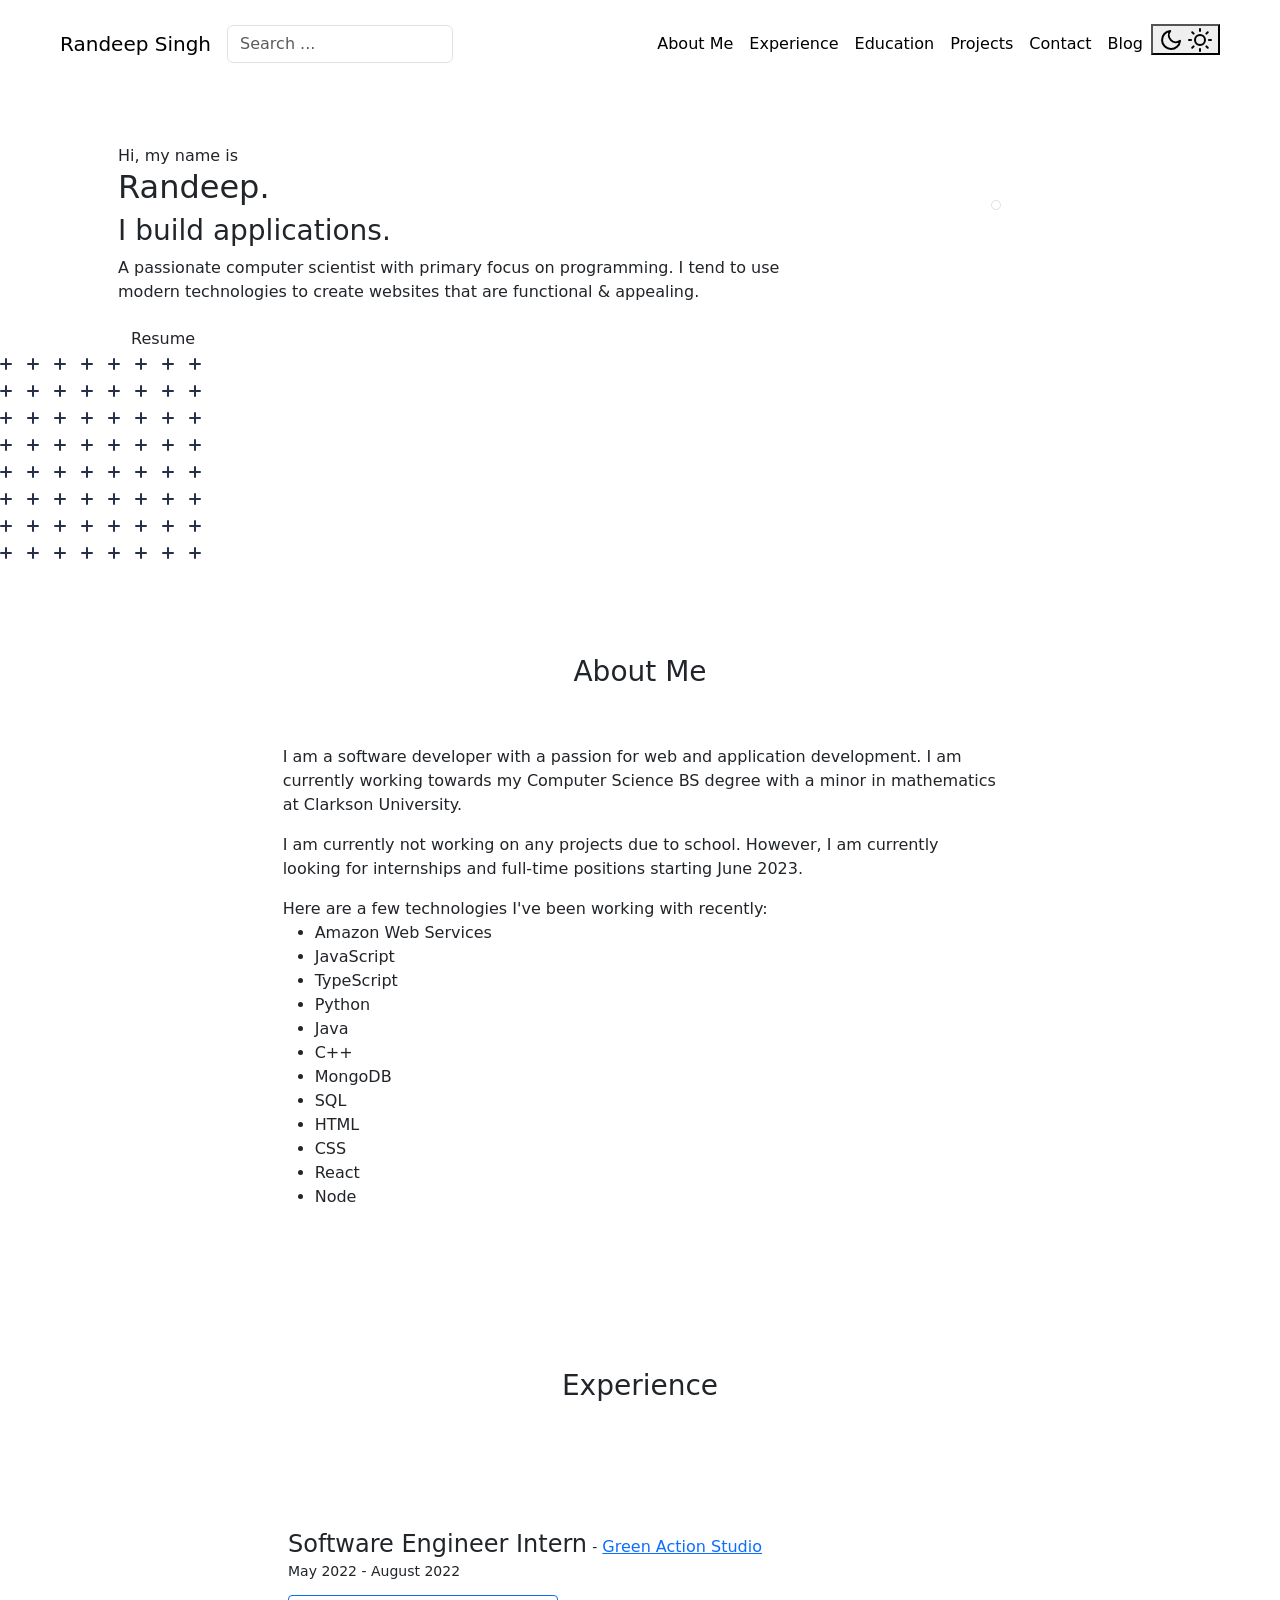
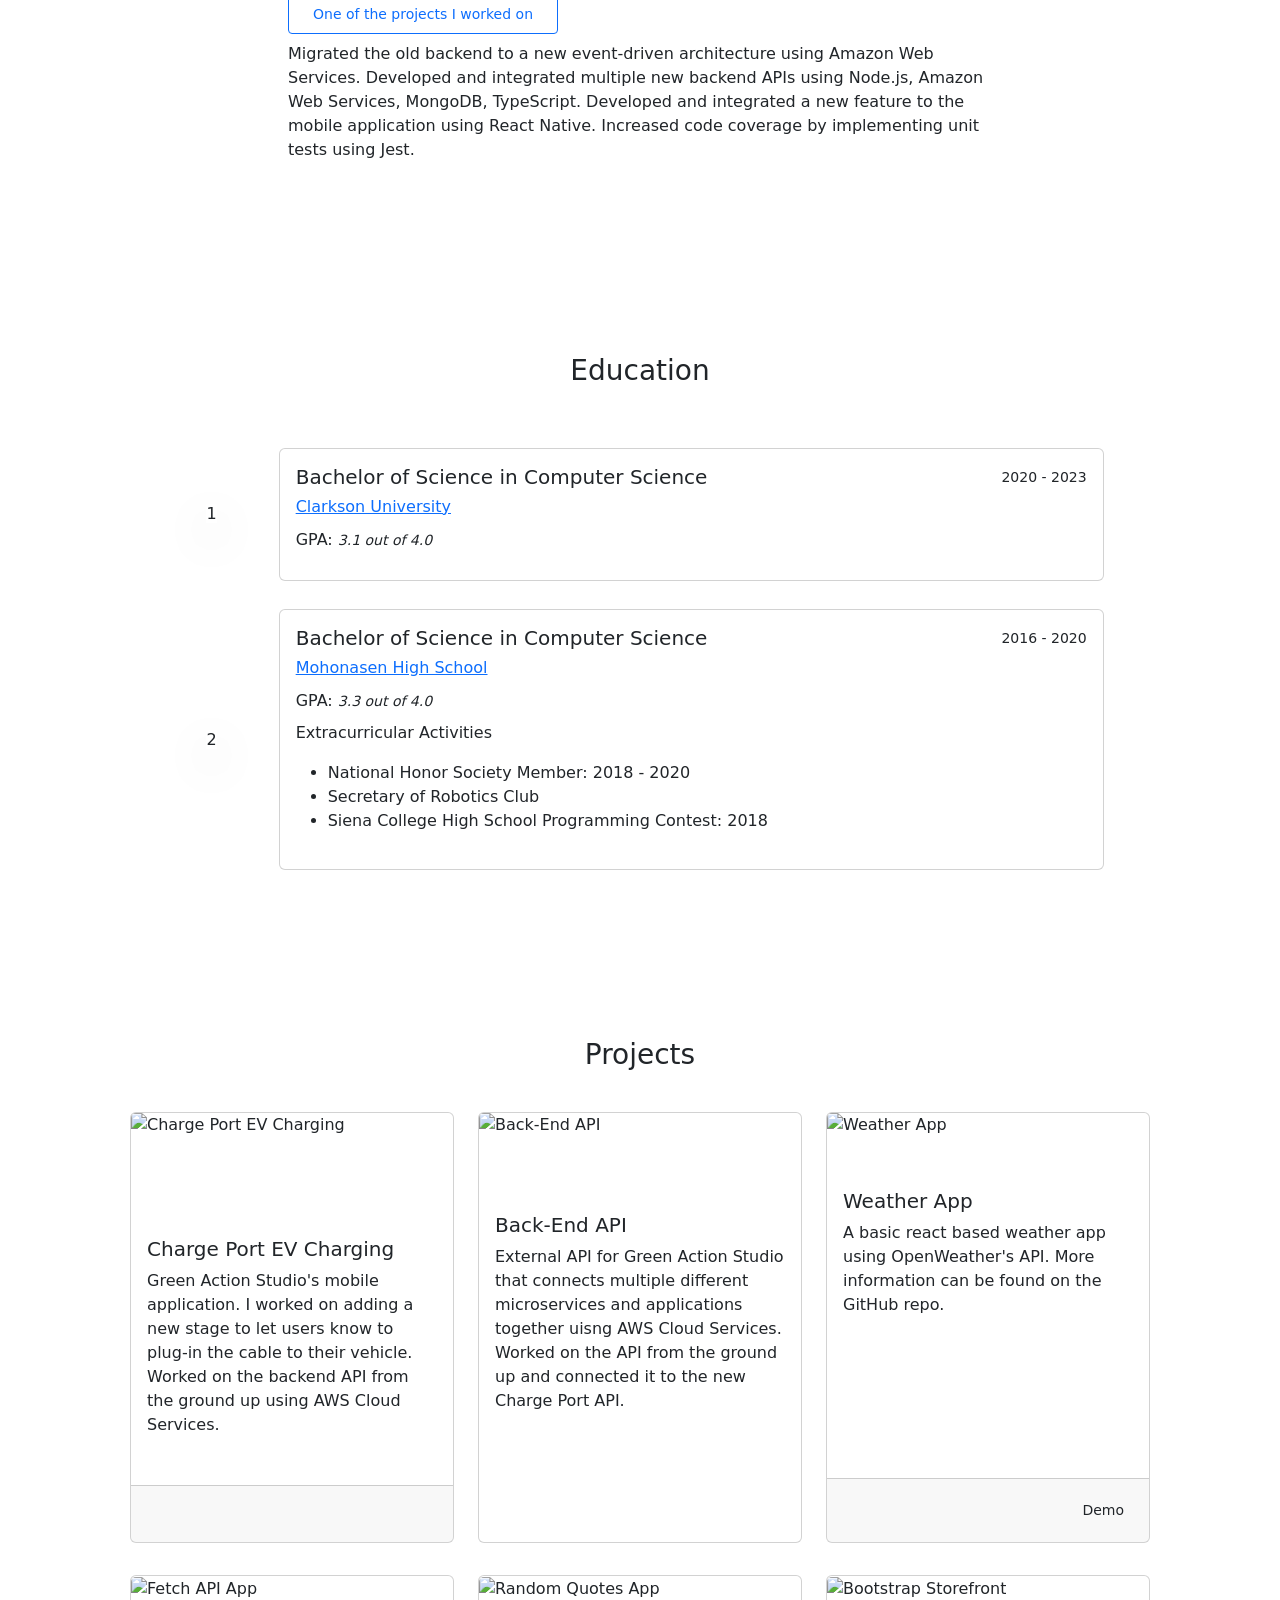
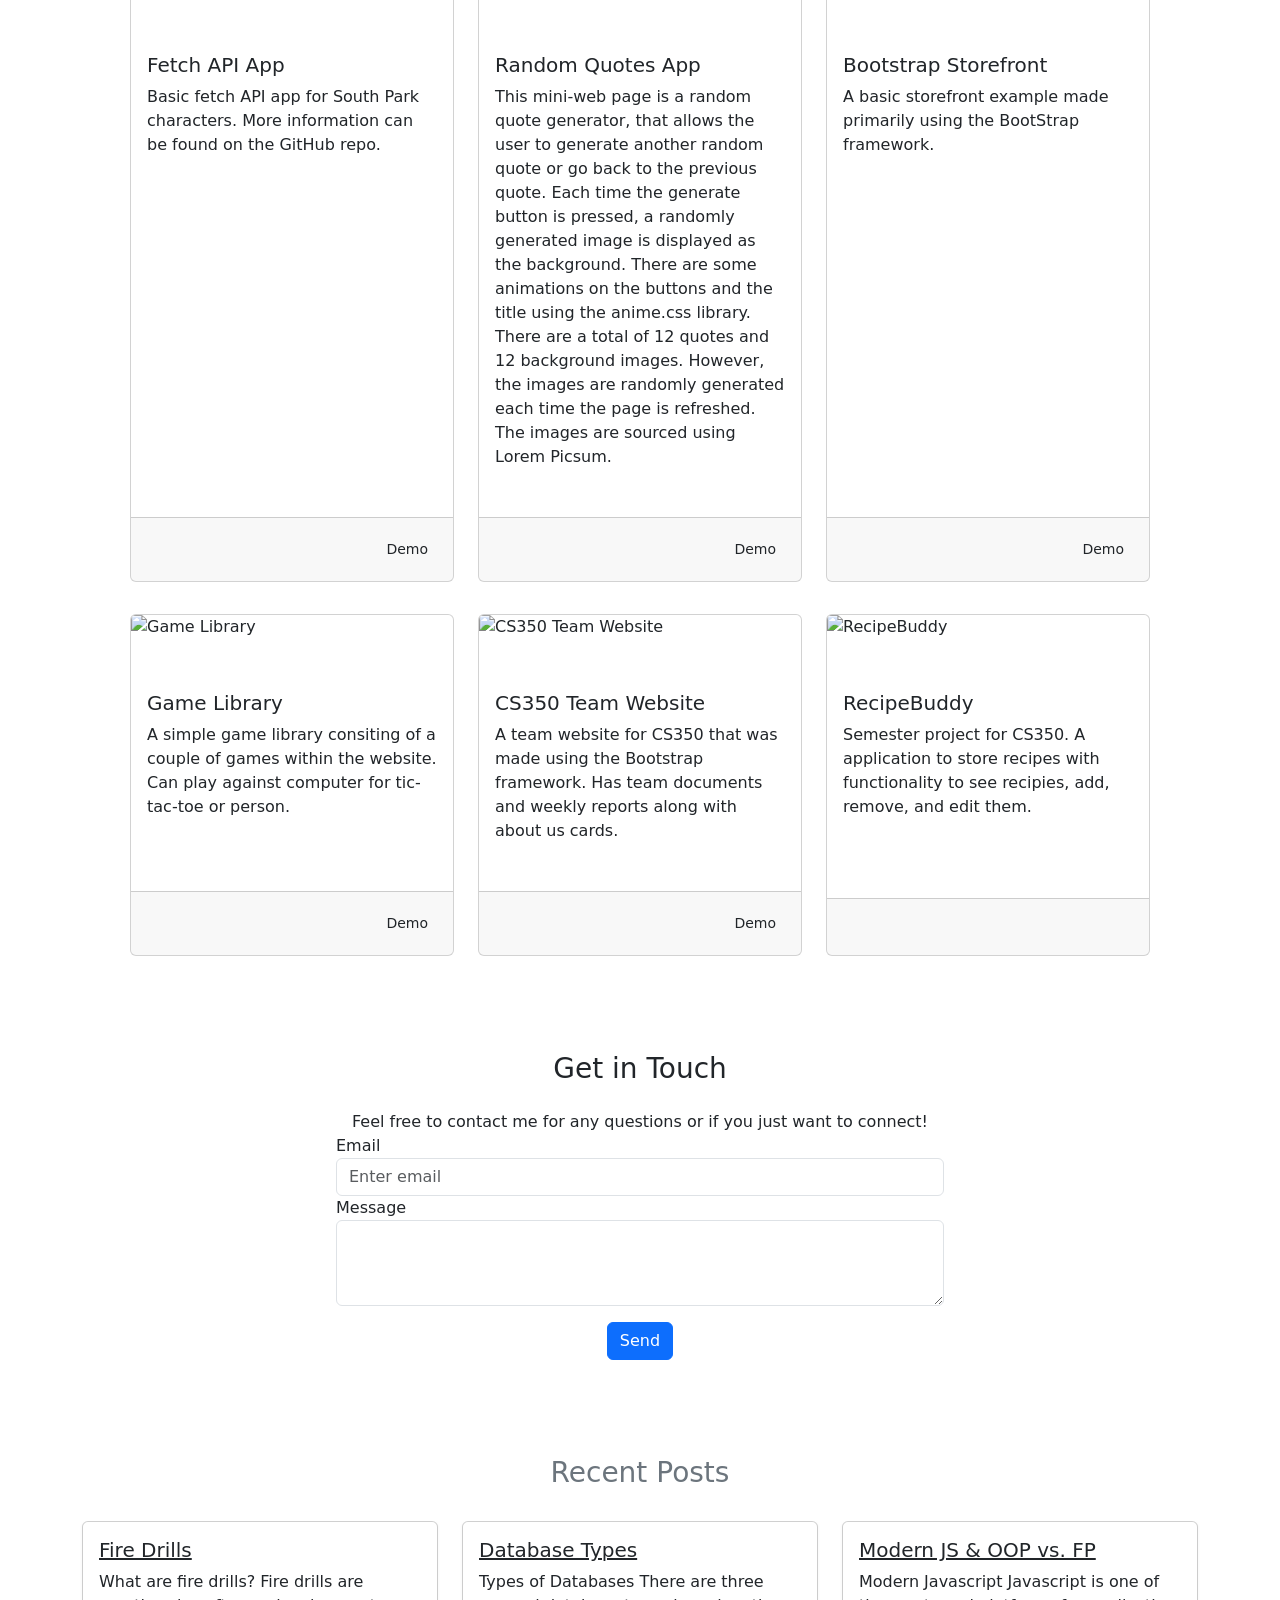
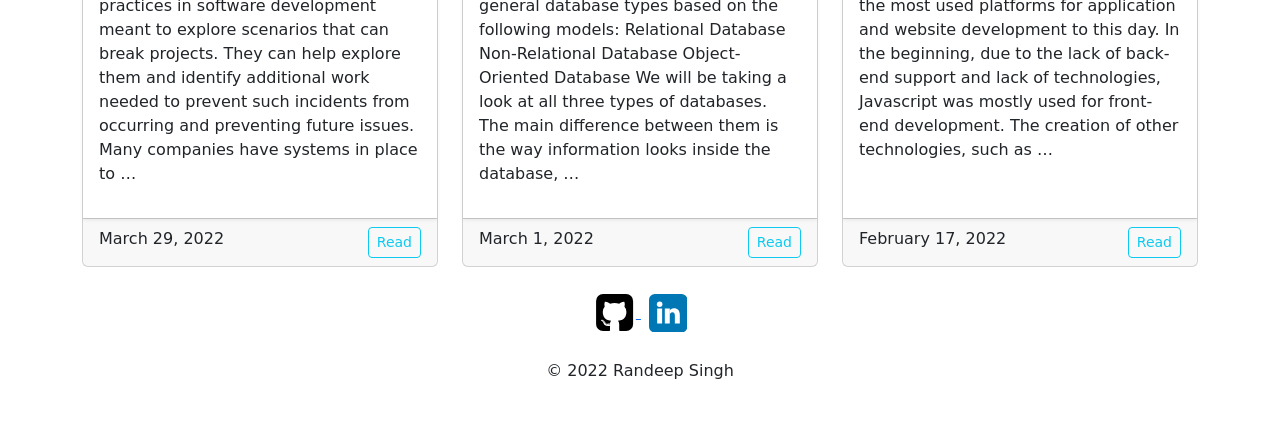
==== commit 6d892459: "updated personal website" ====
--- a/public/index.html
+++ b/public/index.html
@@ -2,17 +2,26 @@
 <html>
 
 <head>
-	<meta name="generator" content="Hugo 0.97.3" /><meta charset="UTF-8">
+	<meta name="generator" content="Hugo 0.108.0"><meta charset="UTF-8">
 <meta name="viewport" content="width=device-width, initial-scale=1.0">
 <meta http-equiv="X-UA-Compatible" content="ie=edge">
-<link rel="icon" href= type="image/gif">
+<meta http-equiv="Accept-CH" content="DPR, Viewport-Width, Width">
 
 
 <link rel="preconnect" href="https://fonts.googleapis.com">
 <link rel="preconnect" href="https://fonts.gstatic.com" crossorigin>
-<link
-    href="https://fonts.googleapis.com/css2?family=Alata&family=Lora:ital,wght@0,400;0,500;0,600;0,700;1,400;1,500;1,600;1,700&family=Roboto:ital,wght@0,100;0,300;0,400;0,500;0,700;0,900;1,100;1,300;1,400;1,500;1,700;1,900&display=swap"
-    rel="stylesheet">
+<link rel="preload"
+      as="style"
+      href="https://fonts.googleapis.com/css2?family=Alata&family=Lora:ital,wght@0,400;0,500;0,600;0,700;1,400;1,500;1,600;1,700&family=Roboto:ital,wght@0,100;0,300;0,400;0,500;0,700;0,900;1,100;1,300;1,400;1,500;1,700;1,900&display=swap"
+>
+<link rel="stylesheet"
+      href="https://fonts.googleapis.com/css2?family=Alata&family=Lora:ital,wght@0,400;0,500;0,600;0,700;1,400;1,500;1,600;1,700&family=Roboto:ital,wght@0,100;0,300;0,400;0,500;0,700;0,900;1,100;1,300;1,400;1,500;1,700;1,900&display=swap"
+      media="print" onload="this.media='all'" />
+<noscript>
+  <link
+          href="https://fonts.googleapis.com/css2?family=Alata&family=Lora:ital,wght@0,400;0,500;0,600;0,700;1,400;1,500;1,600;1,700&family=Roboto:ital,wght@0,100;0,300;0,400;0,500;0,700;0,900;1,100;1,300;1,400;1,500;1,700;1,900&display=swap"
+          rel="stylesheet">
+</noscript>
 
 
 <link rel="stylesheet" href="/css/font.css" media="all">
@@ -20,19 +29,16 @@
 
 
 <meta property="og:title" content="Randeep Singh" />
-<meta property="og:description" content="A hub for information about me and any projects I have worked on." />
+<meta property="og:description" content="A collection of information about Randeep Singh and any projects he has worked on." />
 <meta property="og:type" content="website" />
 <meta property="og:url" content="/" /><meta property="og:site_name" content="Randeep Singh" />
 
-
 <meta name="twitter:card" content="summary"/>
 <meta name="twitter:title" content="Randeep Singh"/>
-<meta name="twitter:description" content="A hub for information about me and any projects I have worked on."/>
-
-
-
-<link rel="stylesheet" href="/bootstrap-5/css/bootstrap.min.css" media="all">
-<link rel="stylesheet" href="/css/header.css" media="all">
+<meta name="twitter:description" content="A collection of information about Randeep Singh and any projects he has worked on."/>
+
+
+<link rel="stylesheet" href="https://cdn.jsdelivr.net/npm/bootstrap@5.1.3/dist/css/bootstrap.min.css" integrity="sha384-1BmE4kWBq78iYhFldvKuhfTAU6auU8tT94WrHftjDbrCEXSU1oBoqyl2QvZ6jIW3" crossorigin="anonymous"><link rel="stylesheet" href="/css/header.css" media="all">
 <link rel="stylesheet" href="/css/footer.css" media="all">
 
 
@@ -43,12 +49,12 @@
 
 <style>
     :root {
-        --text-color: #2C3333;
-        --text-secondary-color: #F5F5F5;
-        --background-color: #54BAB9;
+        --text-color: #343a40;
+        --text-secondary-color: #6c757d;
+        --background-color: #eaedf0;
         --secondary-background-color: #64ffda1a;
-        --primary-color: #F0F0F0;
-        --secondary-color: #78C2C3;
+        --primary-color: #007bff;
+        --secondary-color: #f8f9fa;
 
          
         --text-color-dark: #F5F5F5;
@@ -64,9 +70,36 @@
         line-height: 1.5;
         text-align: left;
     }
+
+    html {
+        background-color: var(--background-color) !important;
+    }
+
+    body::-webkit-scrollbar {
+        width: .5em;
+        height: .5em;
+        background-color: var(--background-color);
+    }
+    
+    ::-webkit-scrollbar-track {
+        box-shadow: inset 0 0 6px var(--background-color);
+        border-radius: 1rem;
+    }
+    
+    ::-webkit-scrollbar-thumb {
+        border-radius: 1rem;
+        background-color: var(--secondary-color);
+        outline: 1px solid var(--background-color);
+    }
+
+    #search-content::-webkit-scrollbar {
+        width: .5em;
+        height: .1em;
+        background-color: var(--background-color);
+    }
 </style>
 
-<meta name="description" content=A&#32;hub&#32;for&#32;information&#32;about&#32;me&#32;and&#32;any&#32;projects&#32;I&#32;have&#32;worked&#32;on.>
+<meta name="description" content=A&#32;collection&#32;of&#32;information&#32;about&#32;Randeep&#32;Singh&#32;and&#32;any&#32;projects&#32;he&#32;has&#32;worked&#32;on.>
 <link rel="stylesheet" href="/css/index.css" media="all">
 <link rel="stylesheet" href="/css/projects.css" media="all">
 
@@ -82,7 +115,6 @@
 <body class="light" onload="loading()">
   
   
-  <script src="/bootstrap-5/js/bootstrap.bundle.js"></script>
 <script>
     if (localStorage.getItem("pref-theme") === "dark") {
         document.body.classList.add('dark');
@@ -97,7 +129,7 @@
 
 
 <header>
-    <nav class="pt-3 navbar navbar-expand-lg">
+    <nav class="pt-3 navbar navbar-expand-lg animate">
         <div class="container-fluid mx-xs-2 mx-sm-5 mx-md-5 mx-lg-5">
             
             <a class="navbar-brand primary-font text-wrap" href="/">
@@ -105,6 +137,13 @@
                 Randeep Singh
                 
             </a>
+
+            
+                <div>
+                    <input id="search" autocomplete="off" class="form-control mr-sm-2 d-none d-md-block" placeholder="Search ..."
+                        aria-label="Search" oninput="searchOnChange(event)">
+                </div>
+            
 
             
             <button class="navbar-toggler" type="button" data-bs-toggle="collapse" data-bs-target="#navbarContent"
@@ -118,29 +157,45 @@
             <div class="collapse navbar-collapse text-wrap primary-font" id="navbarContent">
                 <ul class="navbar-nav ms-auto text-center">
                     
+                        <li class="nav-item navbar-text d-block d-md-none">
+                            <div class="nav-link">
+                                <input id="search" autocomplete="off" class="form-control mr-sm-2" placeholder="Search ..." aria-label="Search" oninput="searchOnChange(event)">
+                            </div>
+                        </li>
+                    
+
+                    
                     <li class="nav-item navbar-text">
-                        <a class="nav-link" href="/#about" aria-label="about">About</a>
+                        <a class="nav-link" href="/#about" aria-label="about">
+                            About Me
+                        </a>
                     </li>
                     
 
                     
                     <li class="nav-item navbar-text">
                         <a class="nav-link" href="/#experience"
-                            aria-label="experience">Experience</a>
+                            aria-label="experience">
+                            Experience
+                        </a>
                     </li>
                     
 
                     
                     <li class="nav-item navbar-text">
                         <a class="nav-link" href="/#education"
-                            aria-label="education">Education</a>
+                            aria-label="education">
+                            Education
+                        </a>
                     </li>
                     
 
                     
                     <li class="nav-item navbar-text">
                         <a class="nav-link" href="/#projects"
-                            aria-label="projects">Projects</a>
+                            aria-label="projects">
+                            Projects
+                        </a>
                     </li>
                     
 
@@ -149,7 +204,9 @@
                     
                     <li class="nav-item navbar-text">
                         <a class="nav-link" href="/#contact"
-                            aria-label="contact">Contact</a>
+                            aria-label="contact">
+                            Contact
+                        </a>
                     </li>
                     
 
@@ -158,46 +215,49 @@
                     
                     
                     <li class="nav-item navbar-text">
-                        <a class="nav-link" href="/blogs" title="Blog Posts">
+                        <a class="nav-link" href="/blogs" title="Blog posts">
                             
                             Blog
                         </a>
                     </li>
                     
                     
+
+                    
+                    <li class="nav-item navbar-text">
+                        
+                        <div class="text-center">
+                            <button id="theme-toggle">
+                                <svg id="moon" xmlns="http://www.w3.org/2000/svg" width="24" height="24" viewBox="0 0 24 24" fill="none" stroke="currentColor" stroke-width="2" stroke-linecap="round" stroke-linejoin="round">
+                                    <path d="M21 12.79A9 9 0 1 1 11.21 3 7 7 0 0 0 21 12.79z"></path>
+                                </svg>
+                                <svg id="sun" xmlns="http://www.w3.org/2000/svg" width="24" height="24" viewBox="0 0 24 24" fill="none" stroke="currentColor" stroke-width="2" stroke-linecap="round" stroke-linejoin="round">
+                                    <circle cx="12" cy="12" r="5"></circle>
+                                    <line x1="12" y1="1" x2="12" y2="3"></line>
+                                    <line x1="12" y1="21" x2="12" y2="23"></line>
+                                    <line x1="4.22" y1="4.22" x2="5.64" y2="5.64"></line>
+                                    <line x1="18.36" y1="18.36" x2="19.78" y2="19.78"></line>
+                                    <line x1="1" y1="12" x2="3" y2="12"></line>
+                                    <line x1="21" y1="12" x2="23" y2="12"></line>
+                                    <line x1="4.22" y1="19.78" x2="5.64" y2="18.36"></line>
+                                    <line x1="18.36" y1="5.64" x2="19.78" y2="4.22"></line>
+                                </svg>
+                            </button>
+                        </div>
+                    </li>
+                    
+
                 </ul>
 
-                
-                
-                <div class="text-center">
-                    <button id="theme-toggle">
-                        <svg id="moon" xmlns="http://www.w3.org/2000/svg" width="24" height="24" viewBox="0 0 24 24" fill="none" stroke="currentColor" stroke-width="2" stroke-linecap="round" stroke-linejoin="round">
-                            <path d="M21 12.79A9 9 0 1 1 11.21 3 7 7 0 0 0 21 12.79z"></path>
-                        </svg>
-                        <svg id="sun" xmlns="http://www.w3.org/2000/svg" width="24" height="24" viewBox="0 0 24 24" fill="none" stroke="currentColor" stroke-width="2" stroke-linecap="round" stroke-linejoin="round">
-                            <circle cx="12" cy="12" r="5"></circle>
-                            <line x1="12" y1="1" x2="12" y2="3"></line>
-                            <line x1="12" y1="21" x2="12" y2="23"></line>
-                            <line x1="4.22" y1="4.22" x2="5.64" y2="5.64"></line>
-                            <line x1="18.36" y1="18.36" x2="19.78" y2="19.78"></line>
-                            <line x1="1" y1="12" x2="3" y2="12"></line>
-                            <line x1="21" y1="12" x2="23" y2="12"></line>
-                            <line x1="4.22" y1="19.78" x2="5.64" y2="18.36"></line>
-                            <line x1="18.36" y1="5.64" x2="19.78" y2="4.22"></line>
-                        </svg>
-                    </button>
-                </div>
-            
-                
             </div>
         </div>
     </nav>
 </header>
 <div id="content">
-<section id="hero" class="py-5">
+<section id="hero" class="py-5 align-middle">
     <div class="container px-3 px-sm-5 px-md-5 px-lg-5 pt-lg-3">
         <div class="row">
-            <div class="col-sm-12 col-md-12 col-lg-8 content" id="primary-font">
+            <div class="col-sm-12 col-md-12 col-lg-8 content animate" id="primary-font">
                 <span class="subtitle">
                     Hi, my name is
                 </span>
@@ -205,15 +265,16 @@
                     Randeep.
                 </h2>
                 <h3>
-                    I code applications
+                    I build applications.
                 </h3>
                 <p class="hero-content">
-                    A passionate computer scientist with primary focus on programming. I am comfortable using modern technologies to create websites that are functional, appealing, &amp; easy on the eyes.
+                    A passionate computer scientist with primary focus on programming. I tend to use modern technologies to create websites that are functional &amp; appealing.
                 </p>
                 <div class="row">
                     <div class="col-auto h-100">
                         
-                        <a href="https://randeepsingh.dev/resume.html" class="btn">
+                        <a href="/resume/Resume.pdf" class="btn" download
+			  >
                             Resume
                         </a>
                         
@@ -239,10 +300,10 @@
             </div>
             <div class="col-sm-12 col-md-12 col-lg-4">
                 <div class="row justify-content-center">
-                    <div class="col-sm-12 col-md-9 pt-5 image px-5 px-md-5 px-lg-0 text-center">
+                    <div class="col-sm-12 col-md-9 pt-5 image animate px-5 px-md-5 px-lg-0 text-center">
                         <img src="/Images/Bitmoji.png" 
-                            class="img-thumbnail img-fluid mx-auto" 
-                            alt="My Bitmoji Image"
+                            class="img-thumbnail mx-auto" 
+                            alt=""
                         >
                     </div>
                 </div>
@@ -519,33 +580,37 @@
         <div class="bg-transparent row justify-content-center px-3 py-5">
             
             <div class="col-sm-12 col-md-12 col-lg-8 content">
-                <p>I am a software developer with a passion for web and application development. I am currently going for my Computer Science BA with a mathematics minor at Clarkson University. I am currently interning at <a href="https://greenactionstudio.com/">Green Action Studio</a> in Schenectady, NY.</p>
-<p>I am currently working on a chat server/client that uses ElGamal Encryption in Python for my Cryptography class.</p>
+                <p>I am a software developer with a passion for web and application development. I am currently working towards my Computer Science BS degree with a minor in mathematics at Clarkson University.</p>
+<p>I am currently not working on any projects due to school. However, I am currently looking for internships and full-time positions starting June 2023.</p>
 
 
                 
-                Technologies that I have experience with:
+                Here are a few technologies I&#39;ve been working with recently:
                 <ul>
                     
+                    <li>Amazon Web Services</li>
+                    
+                    <li>JavaScript</li>
+                    
+                    <li>TypeScript</li>
+                    
+                    <li>Python</li>
+                    
+                    <li>Java</li>
+                    
+                    <li>C++</li>
+                    
+                    <li>MongoDB</li>
+                    
+                    <li>SQL</li>
+                    
                     <li>HTML</li>
                     
                     <li>CSS</li>
                     
-                    <li>JavaScript</li>
-                    
                     <li>React</li>
                     
                     <li>Node</li>
-                    
-                    <li>Bootstrap</li>
-                    
-                    <li>Python</li>
-                    
-                    <li>Java</li>
-                    
-                    <li>C++</li>
-                    
-                    <li>TailwindCSS</li>
                     
                 </ul>
                 
@@ -567,12 +632,11 @@
                             <div 
                                 class="nav-link active bg-transparent" 
                                 aria-selected="true" 
-                                type="button"
                                 role="tab" 
                                 data-bs-toggle="pill"
-                                id='Green-Action-Studio-Mar-2022---Aug-2022-tab'
-                                data-bs-target='#pills-Green-Action-Studio-Mar-2022---Aug-2022'
-                                aria-controls='Green-Action-Studio-Mar-2022---Aug-2022' 
+                                id='Green-Action-Studio-May-2022---August-2022-tab'
+                                data-bs-target='#pills-Green-Action-Studio-May-2022---August-2022'
+                                aria-controls='Green-Action-Studio-May-2022---August-2022' 
                             >
                                 Green Action Studio
                             </div>
@@ -586,15 +650,15 @@
                         <div 
                             class="tab-pane fade show active bg-transparent" 
                             role="tabpanel"
-                            id='pills-Green-Action-Studio-Mar-2022---Aug-2022'
-                            aria-labelledby='pills-Green-Action-Studio-Mar-2022---Aug-2022-tab'
+                            id='pills-Green-Action-Studio-May-2022---August-2022'
+                            aria-labelledby='pills-Green-Action-Studio-May-2022---August-2022-tab'
                         >
                             <div>
                                 <span class="h4">Software Engineer Intern</span>
                                 <small>-</small>
                                 <a href="https://greenactionstudio.com/" target="_blank">Green Action Studio</a>
                                 <div class="pb-1">
-                                    <small>Mar 2022 - Aug 2022</small>
+                                    <small>May 2022 - August 2022</small>
                                     
                                     <span class="p-2">
                                         <span 
@@ -610,9 +674,18 @@
                                 </div>
 
                                 
+                                <div class="py-2 featuredLink">
+                                    <a class="p-2 px-4 btn btn-outline-primary btn-sm" href=https://apps.apple.com/us/app/charge-port-ev-charging/id1581494936 target="_blank">
+                                        One of the projects I worked on 
+                                    </a>
+                                </div>
+                                
                             </div>
 
-                            More information to be added later.
+                            Migrated the old backend to a new event-driven architecture using Amazon Web Services.
+Developed and integrated multiple new backend APIs using Node.js, Amazon Web Services, MongoDB, TypeScript.
+Developed and integrated a new feature to the mobile application using React Native.
+Increased code coverage by implementing unit tests using Jest.
                         </div>
                         
                         
@@ -631,6 +704,14 @@
             
             <div class="col-12 p-0">
                 <div class="row row align-items-center justify-content-center m-1 mb-4">
+                    
+                    <div class="col-md-1 text-center me-2 p-0 d-none d-md-block">
+                        <div class="py-2">
+                            <span class="index shadow-lg">
+                                1
+                            </span>
+                        </div>
+                    </div>
                     
 
                     <div class="col-md-9">
@@ -671,6 +752,14 @@
             <div class="col-12 p-0">
                 <div class="row row align-items-center justify-content-center m-1 mb-4">
                     
+                    <div class="col-md-1 text-center me-2 p-0 d-none d-md-block">
+                        <div class="py-2">
+                            <span class="index shadow-lg">
+                                2
+                            </span>
+                        </div>
+                    </div>
+                    
 
                     <div class="col-md-9">
                         <div class="card">
@@ -678,7 +767,7 @@
                                 <div class="float-end">
                                     <small>2016 - 2020</small>
                                 </div>
-                                <h5 class="card-title">High School</h5>
+                                <h5 class="card-title">Bachelor of Science in Computer Science</h5>
                                 
                                 
                                 <a href="https://www.mohonasen.org/" target="_blank">
@@ -697,7 +786,13 @@
                                 </div>
                                 
                                 <div class="py-1 education-content">
-                                    
+                                    <p>Extracurricular Activities</p>
+<ul>
+<li>National Honor Society Member: 2018 - 2020</li>
+<li>Secretary of Robotics Club</li>
+<li>Siena College High School Programming Contest: 2018</li>
+</ul>
+
                                 </div>
 
                                 
@@ -718,7 +813,74 @@
         <div class="row justify-content-center px-3 px-md-5">
             
             <div class="col-lg-4 col-md-6 my-3">
-                <div class="card my-3 h-100 text-center" title="Weather App">
+                <div class="card my-3 h-100" title="Charge Port EV Charging">
+                    <div class="card-head">
+                        <img class="card-img-top" src="/Images/projects/chargeport.png" alt="Charge Port EV Charging">
+                    </div>
+                    <div class="card-body bg-transparent p-3">
+                        <div class="pb-2 bg-transparent">
+                            
+                            <span class="badge badge-secondary">TypeScript</span>
+                            
+                            <span class="badge badge-secondary">React Native</span>
+                            
+                            <span class="badge badge-secondary">AWS Cloud Services</span>
+                            
+                            <span class="badge badge-secondary">TailwindCSS</span>
+                            
+                            <span class="badge badge-secondary">MongoDB</span>
+                            
+                            <span class="badge badge-secondary">Node</span>
+                            
+                        </div>
+                        <h5 class="card-title bg-transparent mt-1">Charge Port EV Charging</h5>
+                        <div class="card-text bg-transparent secondary-font">
+                            Green Action Studio&#39;s mobile application. I worked on adding a new stage to let users know to plug-in the cable to their vehicle. Worked on the backend API from the ground up using AWS Cloud Services.
+                        </div>
+                    </div>
+                    
+                    <div class="card-footer py-3">
+                        
+                        <span class="m-1 mx-2">
+                            <a href="https://apps.apple.com/us/app/charge-port-ev-charging/id1581494936" target="_blank">
+                                <i class="fab fa-link"></i>
+                            </a>
+                        </span>
+                        
+                        
+                    </div>
+                    
+                </div>
+            </div>
+            
+            <div class="col-lg-4 col-md-6 my-3">
+                <div class="card my-3 h-100" title="Back-End API">
+                    <div class="card-head">
+                        <img class="card-img-top" src="/Images/projects/aws.jpg" alt="Back-End API">
+                    </div>
+                    <div class="card-body bg-transparent p-3">
+                        <div class="pb-2 bg-transparent">
+                            
+                            <span class="badge badge-secondary">TypeScript</span>
+                            
+                            <span class="badge badge-secondary">AWS Cloud Services</span>
+                            
+                            <span class="badge badge-secondary">MongoDB</span>
+                            
+                            <span class="badge badge-secondary">Node</span>
+                            
+                        </div>
+                        <h5 class="card-title bg-transparent mt-1">Back-End API</h5>
+                        <div class="card-text bg-transparent secondary-font">
+                            External API for Green Action Studio that connects multiple different microservices and applications together uisng AWS Cloud Services. Worked on the API from the ground up and connected it to the new Charge Port API.
+                        </div>
+                    </div>
+                    
+                </div>
+            </div>
+            
+            <div class="col-lg-4 col-md-6 my-3">
+                <div class="card my-3 h-100" title="Weather App">
                     <div class="card-head">
                         <img class="card-img-top" src="/Images/projects/weather.png" alt="Weather App">
                     </div>
@@ -759,7 +921,7 @@
             </div>
             
             <div class="col-lg-4 col-md-6 my-3">
-                <div class="card my-3 h-100 text-center" title="Fetch API App">
+                <div class="card my-3 h-100" title="Fetch API App">
                     <div class="card-head">
                         <img class="card-img-top" src="/Images/projects/fetch.JPG" alt="Fetch API App">
                     </div>
@@ -800,7 +962,7 @@
             </div>
             
             <div class="col-lg-4 col-md-6 my-3">
-                <div class="card my-3 h-100 text-center" title="Random Quotes App">
+                <div class="card my-3 h-100" title="Random Quotes App">
                     <div class="card-head">
                         <img class="card-img-top" src="/Images/projects/quote.png" alt="Random Quotes App">
                     </div>
@@ -841,7 +1003,7 @@
             </div>
             
             <div class="col-lg-4 col-md-6 my-3">
-                <div class="card my-3 h-100 text-center" title="Bootstrap Storefront">
+                <div class="card my-3 h-100" title="Bootstrap Storefront">
                     <div class="card-head">
                         <img class="card-img-top" src="/Images/projects/bookstore.png" alt="Bootstrap Storefront">
                     </div>
@@ -880,7 +1042,7 @@
             </div>
             
             <div class="col-lg-4 col-md-6 my-3">
-                <div class="card my-3 h-100 text-center" title="Game Library">
+                <div class="card my-3 h-100" title="Game Library">
                     <div class="card-head">
                         <img class="card-img-top" src="/Images/projects/games.png" alt="Game Library">
                     </div>
@@ -921,7 +1083,7 @@
             </div>
             
             <div class="col-lg-4 col-md-6 my-3">
-                <div class="card my-3 h-100 text-center" title="CS350 Team Website">
+                <div class="card my-3 h-100" title="CS350 Team Website">
                     <div class="card-head">
                         <img class="card-img-top" src="/Images/projects/team.png" alt="CS350 Team Website">
                     </div>
@@ -960,7 +1122,7 @@
             </div>
             
             <div class="col-lg-4 col-md-6 my-3">
-                <div class="card my-3 h-100 text-center" title="RecipeBuddy">
+                <div class="card my-3 h-100" title="RecipeBuddy">
                     <div class="card-head">
                         <img class="card-img-top" src="/Images/projects/recipebuddy.png" alt="RecipeBuddy">
                     </div>
@@ -991,12 +1153,6 @@
                         </span>
                         
                         
-                        <span class="float-end">
-                            <a class="btn btn-sm" href="https://recipebuddy-ppsm.herokuapp.com/" target="_blank">
-                                Demo
-                            </a>
-                        </span>
-                        
                     </div>
                     
                 </div>
@@ -1009,12 +1165,12 @@
 
 <section id="contact" class="py-5">
     <div class="container">
-        <h3 class="text-center">Get in Touch!</h3>
+        <h3 class="text-center">Get in Touch</h3>
         <div class="px-0 px-md-5 px-lg-5">
             <div class="row justify-content-center px-md-5">
                 <div class="col-md-8 py-3">
                     <div class="text-center">
-                        Don&rsquo;t hesitate to reach out. I&rsquo;m always down to chat with new people.
+                        Feel free to contact me for any questions or if you just want to connect!
                     </div>
                     
                     <form action="https://formspree.io/f/moqrkglr" method="POST">
@@ -1041,6 +1197,71 @@
 
   </div><footer>
     <div class="container py-3" id="recent-posts">
+    
+    
+    
+    
+    <div class="h3 text-center text-secondary py-3">
+        Recent Posts
+    </div>
+    <div class="row justify-content-center">
+        
+        <div class="col-lg-4 col-md-6 pt-2">
+            <div class="card h-100">
+                
+                <div class="card-body bg-transparent p-3 shadow-sm">
+                    <a href="/blogs/blog_5/" class="primary-font card-title">
+                        <h5 class="card-title bg-transparent" title="Fire Drills">Fire Drills</h5>
+                    </a>
+                    <div class="card-text secondary-font">
+                        <p>What are fire drills? Fire drills are practices in software development meant to explore scenarios that can break projects. They can help explore them and identify additional work needed to prevent such incidents from occurring and preventing future issues. Many companies have systems in place to …</p>
+                    </div>
+                </div>
+                <div class="mt-auto card-footer">
+                    <span class="float-start">March 29, 2022</span>
+                    <a href="/blogs/blog_5/" class="float-end btn btn-outline-info btn-sm">Read</a>
+                </div>
+            </div>
+        </div>
+        
+        <div class="col-lg-4 col-md-6 pt-2">
+            <div class="card h-100">
+                
+                <div class="card-body bg-transparent p-3 shadow-sm">
+                    <a href="/blogs/blog_4/" class="primary-font card-title">
+                        <h5 class="card-title bg-transparent" title="Database Types">Database Types</h5>
+                    </a>
+                    <div class="card-text secondary-font">
+                        <p>Types of Databases There are three general database types based on the following models:
+Relational Database Non-Relational Database Object-Oriented Database We will be taking a look at all three types of databases. The main difference between them is the way information looks inside the database, …</p>
+                    </div>
+                </div>
+                <div class="mt-auto card-footer">
+                    <span class="float-start">March 1, 2022</span>
+                    <a href="/blogs/blog_4/" class="float-end btn btn-outline-info btn-sm">Read</a>
+                </div>
+            </div>
+        </div>
+        
+        <div class="col-lg-4 col-md-6 pt-2">
+            <div class="card h-100">
+                
+                <div class="card-body bg-transparent p-3 shadow-sm">
+                    <a href="/blogs/blog_3/" class="primary-font card-title">
+                        <h5 class="card-title bg-transparent" title="Modern JS &amp; OOP vs. FP">Modern JS &amp; OOP vs. FP</h5>
+                    </a>
+                    <div class="card-text secondary-font">
+                        <p>Modern Javascript Javascript is one of the most used platforms for application and website development to this day. In the beginning, due to the lack of back-end support and lack of technologies, Javascript was mostly used for front-end development. The creation of other technologies, such as …</p>
+                    </div>
+                </div>
+                <div class="mt-auto card-footer">
+                    <span class="float-start">February 17, 2022</span>
+                    <a href="/blogs/blog_3/" class="float-end btn btn-outline-info btn-sm">Read</a>
+                </div>
+            </div>
+        </div>
+        
+    </div>
     
 </div><div class="text-center pt-2">
     
@@ -1092,10 +1313,10 @@
 </div><div class="container py-4">
     <div class="row justify-content-center">
         <div class="col-md-4 text-center">
-            &copy; 2022  All Rights Reserved
+            &copy; 2022  Randeep Singh
         </div>
     </div>
-</div></footer>
+</div></footer><script src="https://cdn.jsdelivr.net/npm/bootstrap@5.1.3/dist/js/bootstrap.min.js" integrity="sha384-QJHtvGhmr9XOIpI6YVutG+2QOK9T+ZnN4kzFN1RtK3zEFEIsxhlmWl5/YESvpZ13" crossorigin="anonymous"></script>
 <script>
     if (document.body.className.includes("light")) {
         document.body.classList.add('dark');
@@ -1132,6 +1353,20 @@
             document.getElementById("loading-icons").style.display = "block";
         } catch(err) {}
     }
-</script></body>
+</script>
+
+
+    <script src="/js/search.js"></script>
+
+
+
+
+
+
+
+  <section id="search-content" class="py-2">
+    <div class="container" id="search-results"></div>
+  </section>
+</body>
 
 </html>
